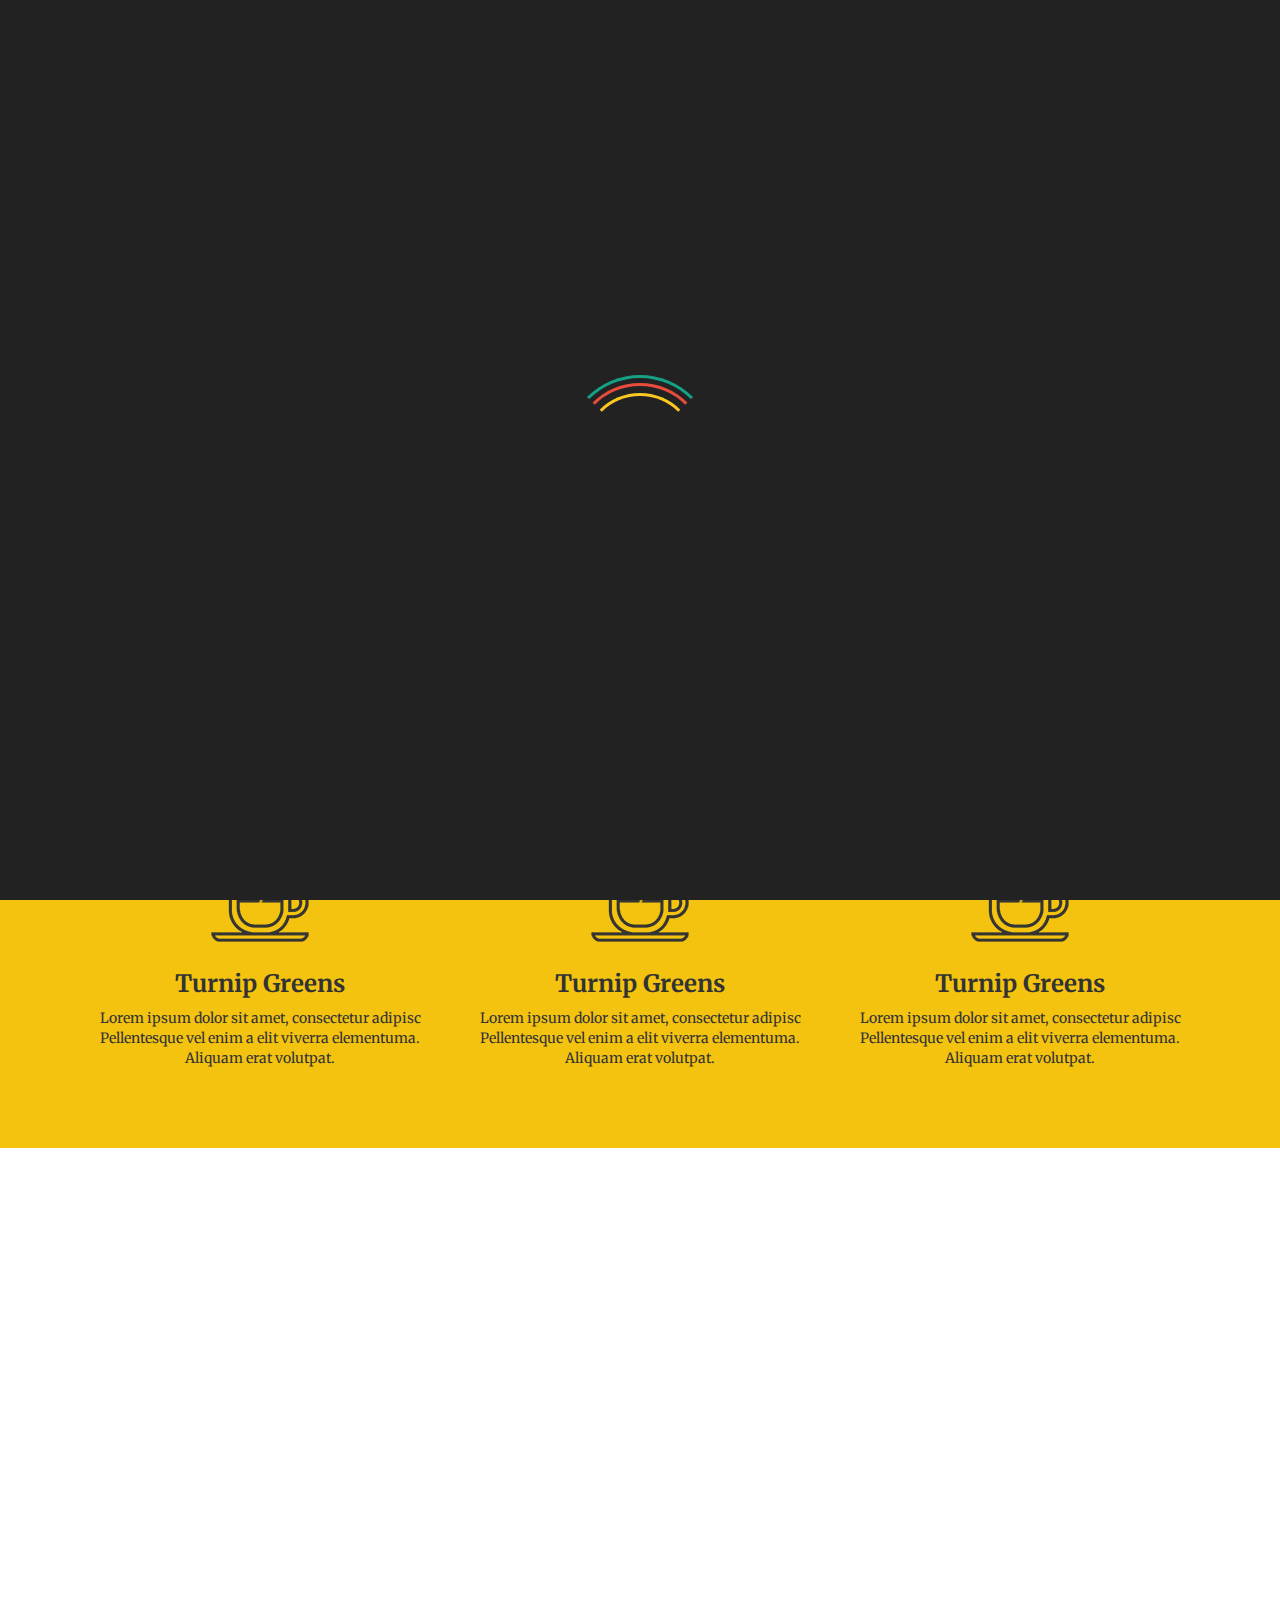
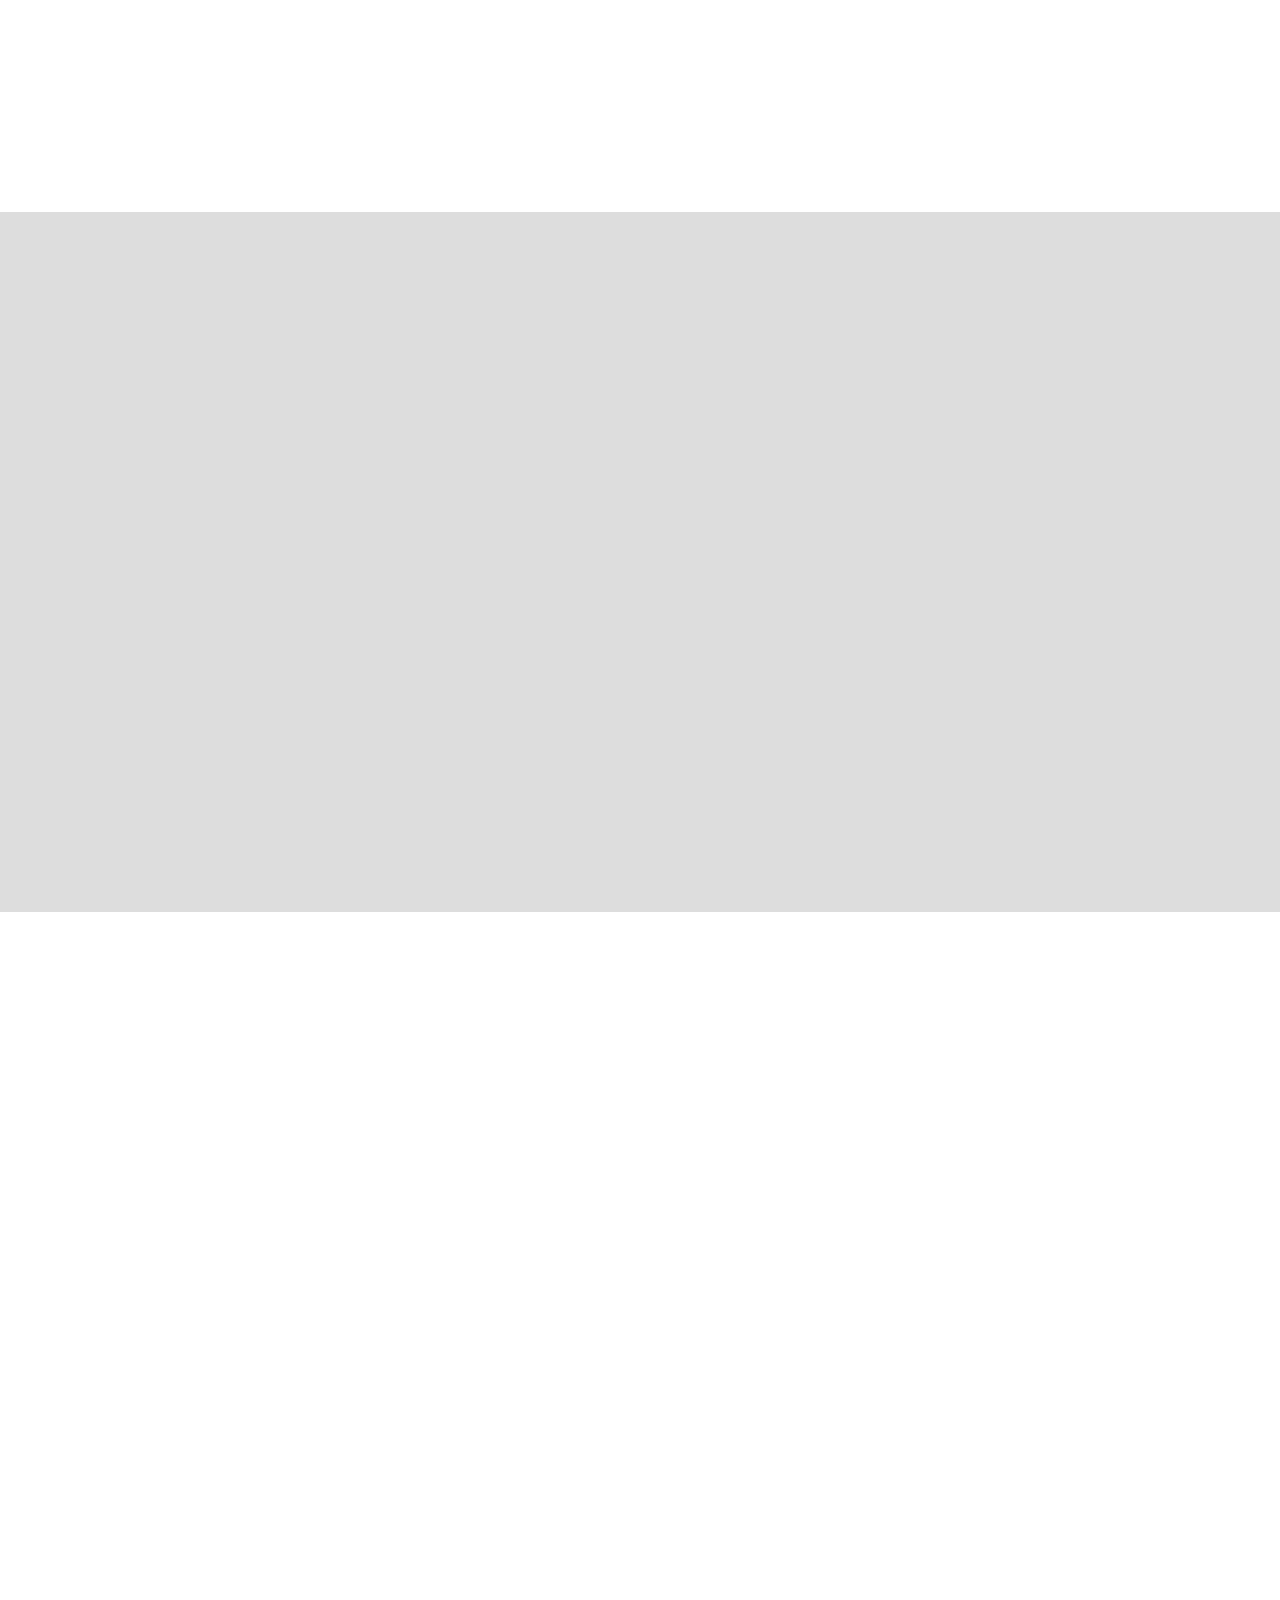
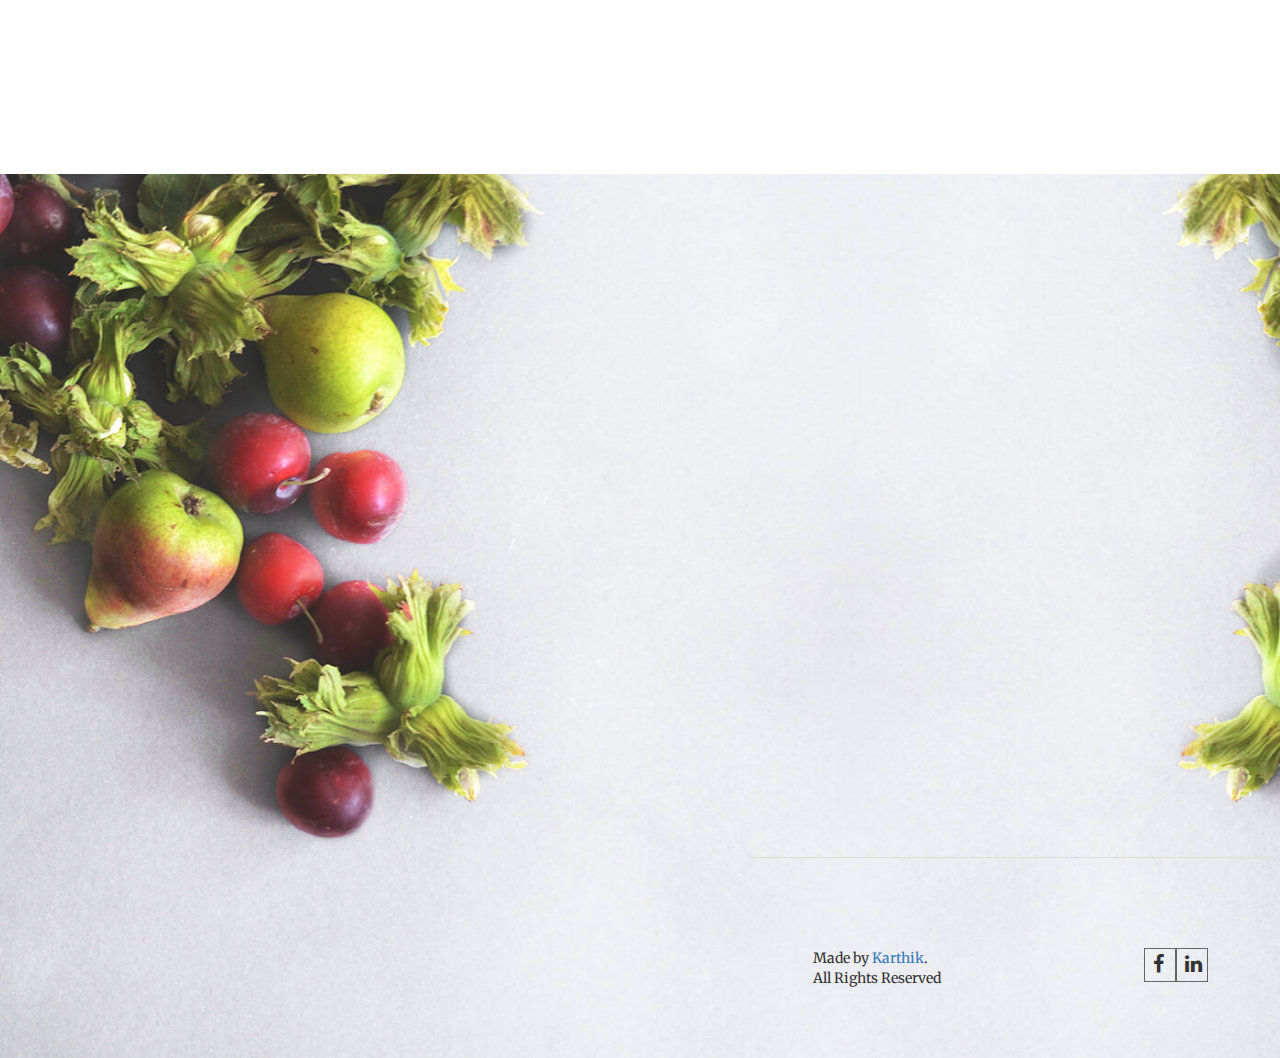
==== restaurant/new/index.html @ dff63904 "first commit" ====
<!DOCTYPE html>
<html lang="en">
<head>
  <title>Temp new</title>
  <meta charset="utf-8">
  <meta name="viewport" content="width=device-width, initial-scale=1">

  <link rel="stylesheet" href="stylesheets/bootstrap.min.css">
<link href="https://fonts.googleapis.com/css?family=Lato" rel="stylesheet"> 
  <link rel="stylesheet"  href="stylesheets/ellipsis.css">
  <link rel="stylesheet"  href="stylesheets/animate.css">
  
  <link rel="stylesheet"  href="stylesheets/font-awesome-4.7.0/css/font-awesome.min.css">
  <link href="https://fonts.googleapis.com/css?family=Merriweather:400,700" rel="stylesheet"> 




</head>

<body>
  <div id="loader-wrapper">
  <div id="loader"></div>
  
  <div class="loader-section section-left"></div>
  <div class="loader-section section-right"></div>
  
</div>

 <div class="divclass_enterprise" id="section1">

  
<nav class="navbar navbar-inverse " data-spy="affix" data-offset-top="150"  >
  <div class="container" >
    <div class="navbar-header">
      <button type="button" class="navbar-toggle" data-toggle="collapse"   data-target="#myNavbar">
        <span class="icon-bar"></span>
        <span class="icon-bar"></span>
        <span class="icon-bar"></span>                        
      </button>
      <!-- <a class="navbar-brand" href="index.html">Fresh Veggie</a> -->
    </div>
    <!-- <div class="" >
      <ul class="nav navbar-nav">
        
       
     
      </ul> -->
      <ul class="nav navbar-nav collapse navbar-collapse nav_pad navbar-right  " id="myNavbar">
        <li class="active"><a href="#section1">HOME</a></li>
           <li><a href="#section2">FEATURES</a></li>
        <li><a href="#section3">PRICINGS</a></li>   

        <li><a href="#section4">CLIENTS</a></li>
        <li><a href="#section5">FAQ</a></li>


      </ul>
    </div>
  <!-- </div> -->
</nav>
<div class="container " id="">
  <div class="col-md-12">
    <div class="col-md-6 col-md-offset-6">
 <div class="wow zoomIn" data-wow-duration="0.5s" data-wow-delay="1s" >

      <div class="head_text">
<h1>Veggies es bonus vobis, proinde vos postulo essum.</h1>
<div class="separetor"></div>

</div>
</div>

</div>
<div class="scrolldow">
<section id="section07" class="demo">
  <a href="#section3"><span></span><span></span><span></span></a>
</section>
  </div>
</div>
</div>      
</div>


<section class=" section-padding bakcol" id="section2">
  <div class="container">
    <div class="col-md-12 ">
      <div class="row text-center head_sec_1">

        <div class="col-md-4 col col-sm-4">
 <div class="wow fadeInUp" data-wow-duration="0.5s" data-wow-delay="0.5s" >

          <img src="img/coffee.png" class="img-responsive" />
          <h3>Turnip Greens</h3>
          <p>Lorem ipsum dolor sit amet, consectetur adipisc Pellentesque vel enim a elit viverra elementuma. Aliquam erat volutpat.</p>
        </div>
      </div>

         <div class="col-md-4 col-sm-4">
 <div class="wow fadeInUp" data-wow-duration="0.5s" data-wow-delay="1s" >

          <img src="img/coffee.png" class="img-responsive" />
          <h3>Turnip Greens</h3>
          <p>Lorem ipsum dolor sit amet, consectetur adipisc Pellentesque vel enim a elit viverra elementuma. Aliquam erat volutpat.</p>
        </div>
      </div>

         <div class="col-md-4 col-sm-4">
 <div class="wow fadeInUp " data-wow-duration="0.5s" data-wow-delay="0.5s" >

          <img src="img/coffee.png" class="img-responsive" />
          <h3>Turnip Greens</h3>
          <p>Lorem ipsum dolor sit amet, consectetur adipisc Pellentesque vel enim a elit viverra elementuma. Aliquam erat volutpat.</p>
        </div>
      </div>
      </div>
    </div>
  </div>
  
</section>
<section class=" section-padding " id="section3">
<div class="container">
    <div class="col-md-12 food_menu">
      <div class="row">
 <div class="wow fadeIn " data-wow-duration="1s" data-wow-delay="0.5s" >

        <div class="head_text2">
<h1>This Month's Special</h1>
<div class="separetor mar_bot_20"></div>

</div>
</div>
 <div class="wow zoomIn " data-wow-duration="1s" data-wow-delay="0.5s" >

 <div class="col-md-2 col-xs-6 col-sm-3 padding_0">
<div class="cur_img">
  <img src="img/food1.jpg" alt="Avatar" class="img-responsive" />
  <div class="overlay">
    <div class="text">
      <h4>RED FAVA</h4>
<div class="overlay_separetor"></div>
      <p>Lorem ipsum dolor sit Pellentesque vel enim a</p>
      <p>17$</p>
    </div>
  </div>
</div>
<!-- </h3> -->
</div>
        </div>
 <div class="wow zoomIn " data-wow-duration="1s" data-wow-delay="0.5s" >

        <div class="col-md-2 col-xs-6 col-sm-3 padding_0">
<div class="cur_img">
  <img src="img/food2.jpg" alt="Avatar" class="img-responsive" />
  <div class="overlay">
     <div class="text">
      <h4>RED FAVA</h4>
<div class="overlay_separetor"></div>
      <p>Lorem ipsum dolor sit Pellentesque vel enim a</p>
      <p>17$</p>
    </div>
  </div>
</div>
<!-- </h3> -->
</div>
        </div>
 <div class="wow zoomIn " data-wow-duration="1s" data-wow-delay="0.5s" >

        <div class="col-md-2 col-xs-6 col-sm-3 padding_0">
<div class="cur_img">
  <img src="img/food3.jpg" alt="Avatar" class="img-responsive" />
  <div class="overlay">
     <div class="text">
      <h4>RED FAVA</h4>
<div class="overlay_separetor"></div>
      <p>Lorem ipsum dolor sit Pellentesque vel enim a</p>
      <p>17$</p>
    </div>
  </div>
</div>
<!-- </h3> -->
</div>
        </div>
 <div class="wow zoomIn " data-wow-duration="1s" data-wow-delay="0.5s" >

        <div class="col-md-2 col-xs-6 col-sm-3  padding_0">
<div class="cur_img">
  <img src="img/food4.jpg" alt="Avatar" class="img-responsive" />
  <div class="overlay">
 <div class="text">
      <h4>RED FAVA</h4>
<div class="overlay_separetor"></div>
      <p>Lorem ipsum dolor sit Pellentesque vel enim a</p>
      <p>17$</p>
    </div>
  </div>
</div>
<!-- </h3> -->
</div>
        </div>
 <div class="wow zoomIn " data-wow-duration="1s" data-wow-delay="0.5s" >

        <div class="col-md-2 col-xs-6 col-sm-3 padding_0">
<div class="cur_img">
  <img src="img/food5.jpg" alt="Avatar" class="img-responsive" />
  <div class="overlay">
    <div class="text">
      <h4>RED FAVA</h4>
<div class="overlay_separetor"></div>
      <p>Lorem ipsum dolor sit Pellentesque vel enim a</p>
      <p>17$</p>
    </div>
  </div>
</div>
<!-- </h3> -->
</div>
        </div>

        <div class="col-md-2 col-xs-6 col-sm-3 padding_0">
 <div class="wow zoomIn " data-wow-duration="1s" data-wow-delay="0.5s" >

<div class="cur_img">
  <img src="img/food6.jpg" alt="Avatar" class="img-responsive" />
  <div class="overlay">
    <div class="text">
      <h4>RED FAVA</h4>
<div class="overlay_separetor"></div>
      <p>Lorem ipsum dolor sit Pellentesque vel enim a</p>
      <p>17$</p>
    </div>
  </div>
</div>
<!-- </h3> -->
</div>
        </div>

        <div class="col-md-2 col-xs-6 col-sm-3 padding_0">
 <div class="wow zoomIn " data-wow-duration="1s" data-wow-delay="0.5s" >

<div class="cur_img">
  <img src="img/food7.jpg" alt="Avatar" class="img-responsive" />
  <div class="overlay">
  <div class="text">
      <h4>RED FAVA</h4>
<div class="overlay_separetor"></div>
      <p>Lorem ipsum dolor sit Pellentesque vel enim a</p>
      <p>17$</p>
    </div>
  </div>
</div>
<!-- </h3> -->
</div>
        </div>

        <div class="col-md-2 col-xs-6 col-sm-3 padding_0">
 <div class="wow zoomIn " data-wow-duration="1s" data-wow-delay="0.5s" >

<div class="cur_img">
  <img src="img/food8.jpg" alt="Avatar" class="img-responsive" />
  <div class="overlay">
     <div class="text">
      <h4>RED FAVA</h4>
<div class="overlay_separetor"></div>
      <p>Lorem ipsum dolor sit Pellentesque vel enim a</p>
      <p>17$</p>
    </div>
  </div>
</div>
<!-- </h3> -->
</div>
        </div>

        <div class="col-md-2 col-xs-6 col-sm-3 padding_0">
 <div class="wow zoomIn " data-wow-duration="1s" data-wow-delay="0.5s" >

<div class="cur_img">
  <img src="img/food9.jpg" alt="Avatar" class="img-responsive" />
  <div class="overlay">
     <div class="text">
      <h4>RED FAVA</h4>
<div class="overlay_separetor"></div>
      <p>Lorem ipsum dolor sit Pellentesque vel enim a</p>
      <p>17$</p>
    </div>
  </div>
</div>
<!-- </h3> -->
</div>
        </div>

        <div class="col-md-2 col-xs-6 col-sm-3 padding_0">
 <div class="wow zoomIn " data-wow-duration="1s" data-wow-delay="0.5s" >

<div class="cur_img">
  <img src="img/food10.jpg" alt="Avatar" class="img-responsive" />
  <div class="overlay">
     <div class="text">
      <h4>RED FAVA</h4>
<div class="overlay_separetor"></div>
      <p>Lorem ipsum dolor sit Pellentesque vel enim a</p>
      <p>17$</p>
    </div>
  </div>
</div>
<!-- </h3> -->
</div>
        </div>


        <div class="col-md-2 col-xs-6 col-sm-3 padding_0">
 <div class="wow zoomIn " data-wow-duration="1s" data-wow-delay="0.5s" >

<div class="cur_img">
  <img src="img/food11.jpg" alt="Avatar" class="img-responsive" />
  <div class="overlay">
    <div class="text">
      <h4>RED FAVA</h4>
<div class="overlay_separetor"></div>
      <p>Lorem ipsum dolor sit Pellentesque vel enim a</p>
      <p>17$</p>
    </div>
  </div>
</div>
<!-- </h3> -->
</div>
        </div>

        <div class="col-md-2 col-xs-6 col-sm-3 padding_0">
 <div class="wow zoomIn " data-wow-duration="1s" data-wow-delay="0.5s" >

<div class="cur_img">
  <img src="img/food12.jpg" alt="Avatar" class="img-responsive" />
  <div class="overlay">
     <div class="text">
      <h4>RED FAVA</h4>
<div class="overlay_separetor"></div>
      <p>Lorem ipsum dolor sit Pellentesque vel enim a</p>
      <p>17$</p>
    </div>
  </div>
</div>
<!-- </h3> -->
</div>
        </div>


</div>
</div>
</div>

 
</section>


<section class="section-padding sec_bak" id="section4">
  <div class="container">
    <div class="col-md-12 abt_us">
      <div class="row">

        <div class="col-md-6">
 <div class="wow slideInLeft " data-wow-duration="1s" data-wow-delay="0.5s" >

          <h1 >About Us</h1>

<div class="separetor"></div>
<h2>Nori grape silver beet broccoli kombu beet greens fava bean potato quandong celery. Bunya nuts black-eyed pea prairie turnip leek lentil turnip greens parsnip.</h2>
<div class="pull-right">
  <img src="img/sign.png" alt="Avatar" class="img-responsive" />
</div>
</div>
</div>

<div class="col-md-6">
 <div class="wow slideInRight " data-wow-duration="1s" data-wow-delay="0.8s" >

  <img src="img/sec32.png" alt="Avatar" class="img-responsive" />
</div>
</div>
</section>
<section class="section-padding">
      <div class="">

  <div class="container">
    <div class="col-md-12 ">
  <div class="">

   <div class="head_text2">
 <div class="wow fadeIn " data-wow-duration="1s" data-wow-delay="0.5s" >

<h1>Menu</h1>
<div class="separetor mar_bot_20"></div>

</div>
</div>

<div class="menu_list_head">
 <div class="wow fadeInDown " data-wow-duration="1s" data-wow-delay="1s" >

<ul class="list-inline">
  <li><a>Starters</a></li>
  <li><a>Main Dishes</a></li>
  <li><a>Desserts</a></li>

  <li><a>Drinks</a></li>

</ul>
</div>
  </div>

  <div class="col-md-6 col-sm-6 ">

<div class="menus_list">
 <div class="wow fadeInLeft " data-wow-duration="1s" data-wow-delay="0.5s" >

<ul class="">
<li><a>SMOKED RICOTTA TERRINE   ........................................................... 12$ <span> ricotta, shallots, cheddar, capers</span></a></li>
<li><a>SMOKED RICOTTA TERRINE   ........................................................... 12$ <span> ricotta, shallots, cheddar, capers</span></a></li>
<li><a>SMOKED RICOTTA TERRINE   ........................................................... 12$ <span> ricotta, shallots, cheddar, capers</span></a></li>
<li><a>SMOKED RICOTTA TERRINE   ........................................................... 12$ <span> ricotta, shallots, cheddar, capers</span></a></li>
<li><a>SMOKED RICOTTA TERRINE   ........................................................... 12$ <span> ricotta, shallots, cheddar, capers</span></a></li>
<li><a>SMOKED RICOTTA TERRINE   ........................................................... 12$ <span> ricotta, shallots, cheddar, capers</span></a></li>

</ul>
</div>
</div>
</div>

 <div class="col-md-6 col-sm-6">

<div class="menus_list">
 <div class="wow fadeInRight" data-wow-duration="1s" data-wow-delay="0.7s" >

<ul class="">
<li><a>SMOKED RICOTTA TERRINE   ........................................................... 12$ <span> ricotta, shallots, cheddar, capers</span></a></li>
<li><a>SMOKED RICOTTA TERRINE   ........................................................... 12$ <span> ricotta, shallots, cheddar, capers</span></a></li>
<li><a>SMOKED RICOTTA TERRINE   ........................................................... 12$ <span> ricotta, shallots, cheddar, capers</span></a></li>
<li><a>SMOKED RICOTTA TERRINE   ........................................................... 12$ <span> ricotta, shallots, cheddar, capers</span></a></li>
<li><a>SMOKED RICOTTA TERRINE   ........................................................... 12$ <span> ricotta, shallots, cheddar, capers</span></a></li>
<li><a>SMOKED RICOTTA TERRINE   ........................................................... 12$ <span> ricotta, shallots, cheddar, capers</span></a></li>

</ul>
</div>
</div>
</div>
</div>
</div>
</div>
</div>
</section>
<section class="foot_sec" id="section5">
  <div class="container">

    <div class="col-md-12">

      <div class="col-md-6 col-md-offset-7">
 <div class="wow fadeInRight" data-wow-duration="1s" data-wow-delay="0.5s" >

        <div class=" cnt_sec">
          <h1>Contact</h1>
          <div class="separetor"></div>
          <div class="cnt_sec_text">
            <div class="col-md-6">
              <h3>Veggie</h3>
              <p>3428 Magnolia Avenue Hackettstown, NJ 07840</p>
            </div>
            <div class="col-md-6">
              <h3>Reservations</h3>
              <p>reservations@vegggie.com +48 202-555-0114</p>
            </div>
            <div class="col-md-12">
              <h3>Contact form</h3>
              <div class="col-md-6">
                <div class="form-group">
                  <input type="text" class="form-control" placeholder="first name" name="name">

                </div>

            </div>
            <div class="col-md-6">
                <div class="form-group">
                  <input type="text" class="form-control" placeholder="Email" name="name">

                </div>

            </div>
            <div class="form-group" style="margin-left: 0px;">
               <textarea class="form-control" name="message" rows="3" placeholder="Message"></textarea>
               <div class="form_btn_area text-center"><a href="#" class="btn">Send</a></div>
             </div>
          </div>
        </div>
      </div>
    </div>
    <div class="copyright_text_area">
       <div class="col-md-6 col-sm-6 col-xs-12">
        <p>Made   by <a target="_blank" rel="nofollow" href="#">Karthik</a>. All Rights Reserved</p>
      </div>
       <div class="col-md-6 col-sm-6 col-xs-12 soc_me">

       <ul class="pull-right">
          <li><a class="fa fa-facebook"></a></li>
          <li><a class="fa fa-linkedin"></a></li>
        


        </ul>
      </div>
    </div>
    </div>
  </div>
  </div>
</section>

  <script src="js/jquery.min.js"></script>
  <script src="js/bootstrap.min.js"></script>
  <script src="js/wow.min.js"></script>
  <script type="text/javascript">
    $(document).ready(function() {
 
  // Fakes the loading setting a timeout
    setTimeout(function() {
        $('body').addClass('loaded');
    }, 2000);
 
});
  </script>

 <!--  <script type="text/javascript">
  $(document).on('click','.navbar-collapse.in',function(e) {
    if( $(e.target).is('a:not(".dropdown-toggle")') ) {
        $(this).collapse('hide');
    }
});
</script> -->
<script>
$(document).ready(function(){
  // Add scrollspy to <body>
  $('body').scrollspy({target: ".navbar", offset: 50});   

  // Add smooth scrolling on all links inside the navbar
  $("#myNavbar a").on('click', function(event) {
    // Make sure this.hash has a value before overriding default behavior
    if (this.hash !== "") {
      // Prevent default anchor click behavior
      event.preventDefault();

      // Store hash
      var hash = this.hash;

      // Using jQuery's animate() method to add smooth page scroll
      // The optional number (800) specifies the number of milliseconds it takes to scroll to the specified area
      $('html, body').animate({
        scrollTop: $(hash).offset().top
      }, 800, function(){
   
        // Add hash (#) to URL when done scrolling (default click behavior)
        window.location.hash = hash;
      });
    }  // End if
  });
});
</script>
<!-- <script type="text/javascript">
  $(function() {
  $('a[href*=#]').on('click', function(e) {
    e.preventDefault();
    $('html, body').animate({ scrollTop: $($(this).attr('href')).offset().top}, 500, 'linear');
  });
});
</script> -->
<script>
      wow = new WOW(
      {
        boxClass:     'wow',      // default
        animateClass: 'animated', // default
        offset:       0,          // default
        mobile:       true,       // default
        live:         true        // default
      })
      wow.init();
    </script>

</body>
</html>
---- restaurant/new/stylesheets/ellipsis.css ----
/* line 9, ../sass/ellipsis.scss */
.ellipsis {
  white-space: nowrap;
  overflow: hidden;
  -ms-text-overflow: ellipsis;
  -o-text-overflow: ellipsis;
  text-overflow: ellipsis;
  -moz-binding: url('/stylesheets/xml/ellipsis.xml#ellipsis');
}

/* line 12, ../sass/ellipsis.scss */
#loader-wrapper {
  position: fixed;
  top: 0;
  left: 0;
  width: 100%;
  height: 100%;
  z-index: 10;
  overflow: hidden;
}

/* line 21, ../sass/ellipsis.scss */
.no-js #loader-wrapper {
  display: none;
}

/* line 25, ../sass/ellipsis.scss */
#loader {
  display: block;
  position: relative;
  left: 50%;
  top: 50%;
  width: 150px;
  height: 150px;
  margin: -75px 0 0 -75px;
  border-radius: 50%;
  border: 3px solid transparent;
  border-top-color: #16a085;
  -webkit-animation: spin 1.7s linear infinite;
  animation: spin 1.7s linear infinite;
  z-index: 11;
}

/* line 40, ../sass/ellipsis.scss */
#loader:before {
  content: "";
  position: absolute;
  top: 5px;
  left: 5px;
  right: 5px;
  bottom: 5px;
  border-radius: 50%;
  border: 3px solid transparent;
  border-top-color: #e74c3c;
  -webkit-animation: spin-reverse .6s linear infinite;
  animation: spin-reverse .6s linear infinite;
}

/* line 53, ../sass/ellipsis.scss */
#loader:after {
  content: "";
  position: absolute;
  top: 15px;
  left: 15px;
  right: 15px;
  bottom: 15px;
  border-radius: 50%;
  border: 3px solid transparent;
  border-top-color: #f9c922;
  -webkit-animation: spin 1s linear infinite;
  animation: spin 1s linear infinite;
}

@-webkit-keyframes spin {
  0% {
    -webkit-transform: rotate(0deg);
  }
  100% {
    -webkit-transform: rotate(360deg);
  }
}
@keyframes spin {
  0% {
    -webkit-transform: rotate(0deg);
    transform: rotate(0deg);
  }
  100% {
    -webkit-transform: rotate(360deg);
    transform: rotate(360deg);
  }
}
@-webkit-keyframes spin-reverse {
  0% {
    -webkit-transform: rotate(0deg);
  }
  100% {
    -webkit-transform: rotate(-360deg);
  }
}
@keyframes spin-reverse {
  0% {
    -webkit-transform: rotate(0deg);
    transform: rotate(0deg);
  }
  100% {
    -webkit-transform: rotate(-360deg);
    transform: rotate(-360deg);
  }
}
/* line 103, ../sass/ellipsis.scss */
#loader-wrapper .loader-section {
  position: fixed;
  top: 0;
  width: 51%;
  height: 100%;
  background: #222;
  z-index: 10;
}

/* line 112, ../sass/ellipsis.scss */
#loader-wrapper .loader-section.section-left {
  left: 0;
}

/* line 116, ../sass/ellipsis.scss */
#loader-wrapper .loader-section.section-right {
  right: 0;
}

/* Loaded styles */
/* line 121, ../sass/ellipsis.scss */
.loaded #loader-wrapper .loader-section.section-left {
  -webkit-transform: translateX(-100%);
  transform: translateX(-100%);
  -webkit-transition: all 0.7s 0.3s cubic-bezier(0.645, 0.045, 0.355, 1);
  transition: all 0.7s 0.3s cubic-bezier(0.645, 0.045, 0.355, 1);
}

/* line 128, ../sass/ellipsis.scss */
.loaded #loader-wrapper .loader-section.section-right {
  -webkit-transform: translateX(100%);
  transform: translateX(100%);
  -webkit-transition: all 0.7s 0.3s cubic-bezier(0.645, 0.045, 0.355, 1);
  transition: all 0.7s 0.3s cubic-bezier(0.645, 0.045, 0.355, 1);
}

/* line 135, ../sass/ellipsis.scss */
.loaded #loader {
  opacity: 0;
  -webkit-transition: all 0.3s ease-out;
  transition: all 0.3s ease-out;
}

/* line 141, ../sass/ellipsis.scss */
.loaded #loader-wrapper {
  visibility: hidden;
  -webkit-transform: translateY(-100%);
  transform: translateY(-100%);
  -webkit-transition: all 0.3s 1s ease-out;
  transition: all 0.3s 1s ease-out;
}

@font-face {
  font-family: 'MyWebFont';
  src: url("../fonts/roboto-condensed.woff2") format("woff2");
}
/* line 166, ../sass/ellipsis.scss */
.copyright_text_area li a {
  cursor: pointer;
  color: #747;
  text-decoration: none;
}
/* line 170, ../sass/ellipsis.scss */
.copyright_text_area li a:hover {
  color: #333;
}

/* line 176, ../sass/ellipsis.scss */
body {
  font-family: 'Merriweather', serif;
}

/* line 178, ../sass/ellipsis.scss */
.navbar-inverse .navbar-nav > li > a:focus {
  outline: none;
  outline-offset: none;
  color: #333;
}

/* line 183, ../sass/ellipsis.scss */
.divclass_enterprise {
  background: url(../img/bannerbg.jpg) no-repeat;
  position: relative;
}
/* line 191, ../sass/ellipsis.scss */
.divclass_enterprise .navbar-inverse {
  background-color: transparent;
  border: none;
}
/* line 199, ../sass/ellipsis.scss */
.divclass_enterprise .navbar-inverse .navbar-nav a {
  padding-top: 10px;
  padding-bottom: 10px;
  font-size: 15px;
  color: #777;
}
/* line 206, ../sass/ellipsis.scss */
.divclass_enterprise .navbar-inverse .navbar-nav a:hover {
  color: #333;
}
/* line 210, ../sass/ellipsis.scss */
.divclass_enterprise .navbar-inverse ul {
  padding-top: 20px;
}

/* line 217, ../sass/ellipsis.scss */
.head_text {
  padding: 200px 0px;
  text-align: center;
}

/* line 221, ../sass/ellipsis.scss */
.head_text2 {
  text-align: center;
}
/* line 223, ../sass/ellipsis.scss */
.head_text2 h1 {
  font-size: 40px;
  font-weight: bold;
}

/* line 229, ../sass/ellipsis.scss */
.menu_list_head {
  margin-top: 50px;
}
/* line 231, ../sass/ellipsis.scss */
.menu_list_head ul {
  text-align: center;
}
/* line 233, ../sass/ellipsis.scss */
.menu_list_head ul li {
  margin-bottom: 35px;
  font-size: 18px;
  font-weight: 300;
  color: #333;
  border: 1px solid transparent;
}
/* line 240, ../sass/ellipsis.scss */
.menu_list_head ul li a {
  color: #333;
  font-weight: bold;
}
/* line 244, ../sass/ellipsis.scss */
.menu_list_head ul li a:hover {
  text-decoration: none;
  cursor: pointer;
}
/* line 249, ../sass/ellipsis.scss */
.menu_list_head ul li:hover {
  border: 1px solid #333;
}

/* line 255, ../sass/ellipsis.scss */
.menus_list {
  text-decoration: none;
}
/* line 257, ../sass/ellipsis.scss */
.menus_list ul {
  padding: 0;
  list-style-type: none;
}
/* line 260, ../sass/ellipsis.scss */
.menus_list ul li {
  margin-bottom: 35px;
  font-size: 17px;
  font-weight: 300;
  color: #767687;
}
/* line 265, ../sass/ellipsis.scss */
.menus_list ul li a {
  text-decoration: none;
  color: #767676;
}
/* line 269, ../sass/ellipsis.scss */
.menus_list ul li a:hover {
  text-decoration: none;
  color: #767676;
}
/* line 276, ../sass/ellipsis.scss */
.menus_list span {
  font-size: 14px;
  font-style: italic;
  font-weight: 300;
  display: block;
  color: #767676;
}

/* line 284, ../sass/ellipsis.scss */
.separetor {
  background: url(../img/spr.png) no-repeat center center;
  overflow: hidden;
  padding: 20px 0px 30px 0px;
}

/* line 289, ../sass/ellipsis.scss */
.navbar-inverse .navbar-toggle {
  background-color: #333;
}

/* line 292, ../sass/ellipsis.scss */
.divclass_enterprise li.active a,
.divclass_enterprise li.active a:hover {
  border: 1px solid #333;
  color: #333 !important;
  background-color: transparent !important;
  font-weight: bold;
}

/* line 299, ../sass/ellipsis.scss */
.foot_sec {
  background: url(../img/footerbg.jpg) no-repeat center top;
  background-size: auto auto;
  background-size: cover;
  padding-top: 80px;
  background-position: right;
}

/* line 307, ../sass/ellipsis.scss */
.food_menu img {
  padding: 0;
}

/* line 311, ../sass/ellipsis.scss */
.affix {
  width: 100%;
  top: 0;
  transition: all .5s ease-in-out;
  position: fixed;
  padding: 15px !important;
  background-color: #fff !important;
  color: #3b3b3b;
  z-index: 2222;
}
/* line 321, ../sass/ellipsis.scss */
.affix ul {
  padding-top: 0px !important;
}

/* line 327, ../sass/ellipsis.scss */
.soc_me ul {
  margin: 50px;
}
/* line 330, ../sass/ellipsis.scss */
.soc_me ul li {
  float: left;
  list-style: none;
  padding: 5px;
  background-color: transparent;
  border: 1px solid #666666;
}
/* line 338, ../sass/ellipsis.scss */
.soc_me ul li a {
  color: #666666;
  width: 20px;
  font-size: 20px;
}
/* line 345, ../sass/ellipsis.scss */
.soc_me ul li .fa {
  color: #333;
  padding-left: 3px;
}

/* line 353, ../sass/ellipsis.scss */
.overlay {
  position: absolute;
  top: 0;
  bottom: 0;
  left: 0;
  right: 0;
  height: 100%;
  width: 100%;
  opacity: 0;
  transition: .5s ease;
  background-color: rgba(255, 255, 255, 0.78);
}

/* line 366, ../sass/ellipsis.scss */
.overlay_separetor {
  border-bottom: 2px solid #666;
  padding-bottom: 10px;
  width: 50%;
  margin: 0 auto;
}

/* line 372, ../sass/ellipsis.scss */
.cur_img:hover .overlay {
  opacity: 1;
}

/* line 378, ../sass/ellipsis.scss */
.padding_0 {
  padding: 0;
}

/* line 381, ../sass/ellipsis.scss */
.sec_bak {
  background-color: #DDDDDD;
}

/* line 385, ../sass/ellipsis.scss */
.abt_us h1 {
  color: #767676;
  font-weight: bold;
  text-align: center;
  font-size: 40px;
}
/* line 391, ../sass/ellipsis.scss */
.abt_us h2 {
  color: #767676;
  line-height: 1.6;
  text-align: center;
  font-weight: 300;
  font-size: 32px;
}

/* line 400, ../sass/ellipsis.scss */
.cnt_sec .btn {
  border: 1px solid #3c3c3c;
  display: inline-block;
  min-width: 100px;
  padding: .9em;
  height: 50px;
  text-align: center;
  color: #3c3c3c;
  font-style: normal;
  letter-spacing: 1px;
  margin: 0;
  margin-top: 0px;
  font-size: 16px;
  font-weight: 300;
  border-radius: 0;
  margin-top: 30px;
}
/* line 418, ../sass/ellipsis.scss */
.cnt_sec .btn:hover {
  background-color: transparent;
  color: #000;
  text-decoration: none;
}
/* line 425, ../sass/ellipsis.scss */
.cnt_sec h1 {
  font-size: 40px;
  color: #767676;
  font-weight: bold;
  text-align: center;
}
/* line 432, ../sass/ellipsis.scss */
.cnt_sec .cnt_sec_text h3 {
  text-transform: uppercase;
  padding: 20px 0px;
  color: #767676;
}

/* line 440, ../sass/ellipsis.scss */
.form-group {
  margin-left: -20px;
}

/* line 443, ../sass/ellipsis.scss */
.form-control {
  border: 0px solid transparent;
  border-bottom-width: 0px;
  border-bottom-style: solid;
  border-bottom-color: transparent;
  font-size: 16px;
  height: 45px;
  border-bottom: 1px solid #ddd;
  background-color: rgba(255, 255, 255, 0);
  border-radius: 0;
  -webkit-box-shadow: 0;
  box-shadow: inset 0 0px 0px rgba(0, 0, 0, 0.075);
}

/* line 457, ../sass/ellipsis.scss */
.form-control:focus {
  border-color: #f9ce12;
  outline: 0;
  -webkit-box-shadow: none;
  box-shadow: none;
}

/* line 463, ../sass/ellipsis.scss */
textarea.form-control {
  height: auto;
}

/* line 467, ../sass/ellipsis.scss */
.copyright_text_area {
  display: block;
  padding: 40px 0px 20px 0px;
  overflow: hidden;
  width: 100%;
  border-top: 1px solid #ddd;
  margin-top: 60px;
}
/* line 475, ../sass/ellipsis.scss */
.copyright_text_area p {
  margin: 50px !important;
}

/* line 481, ../sass/ellipsis.scss */
.text {
  color: #333;
  font-size: 20px;
  position: absolute;
  top: 50%;
  left: 50%;
  transform: translate(-50%, -50%);
  -ms-transform: translate(-50%, -50%);
  width: 100%;
  text-align: center;
}
/* line 491, ../sass/ellipsis.scss */
.text p {
  font-size: 15px;
  padding: 10px 0px;
}

/* line 496, ../sass/ellipsis.scss */
.mar_bot_20 {
  margin-bottom: 20px;
}

/* line 499, ../sass/ellipsis.scss */
.bakcol {
  background-color: #F3C30F;
}

/* line 502, ../sass/ellipsis.scss */
.section-padding {
  padding: 70px 0px;
}

/* line 506, ../sass/ellipsis.scss */
.head_sec_1 img {
  display: flex;
  margin: 0px auto;
}
/* line 510, ../sass/ellipsis.scss */
.head_sec_1 h3 {
  font-weight: bold;
}

/* line 518, ../sass/ellipsis.scss */
.scrolldow::after {
  position: absolute;
  bottom: 0;
  left: 0;
  content: '';
}

/* line 531, ../sass/ellipsis.scss */
.demo a {
  position: absolute;
  bottom: 20px;
  left: 50%;
  z-index: 2;
  display: inline-block;
  -webkit-transform: translate(0, -50%);
  transform: translate(0, -50%);
  color: #fff;
  font: normal 400 20px/1 'Josefin Sans', sans-serif;
  letter-spacing: .1em;
  text-decoration: none;
  transition: opacity .3s;
}

/* line 545, ../sass/ellipsis.scss */
.demo a:hover {
  opacity: .5;
}

/* line 553, ../sass/ellipsis.scss */
#section07 a {
  padding-top: 80px;
}

/* line 557, ../sass/ellipsis.scss */
#section07 a span {
  position: absolute;
  top: 0;
  width: 24px;
  height: 24px;
  margin-left: -12px;
  border-left: 1px solid #333;
  border-bottom: 1px solid #333;
  -webkit-transform: rotate(-45deg);
  transform: rotate(-45deg);
  -webkit-animation: sdb07 2s infinite;
  animation: sdb07 2s infinite;
  opacity: 0;
  box-sizing: border-box;
}

/* line 572, ../sass/ellipsis.scss */
#section07 a span:nth-of-type(1) {
  -webkit-animation-delay: 0s;
  animation-delay: 0s;
}

/* line 576, ../sass/ellipsis.scss */
#section07 a span:nth-of-type(2) {
  top: 16px;
  -webkit-animation-delay: .15s;
  animation-delay: .15s;
}

/* line 581, ../sass/ellipsis.scss */
#section07 a span:nth-of-type(3) {
  top: 32px;
  -webkit-animation-delay: .3s;
  animation-delay: .3s;
}

@-webkit-keyframes sdb07 {
  0% {
    opacity: 0;
  }
  50% {
    opacity: 1;
  }
  100% {
    opacity: 0;
  }
}
@keyframes sdb07 {
  0% {
    opacity: 0;
  }
  50% {
    opacity: 1;
  }
  100% {
    opacity: 0;
  }
}
@media only screen and (min-width: 320px) and (max-width: 768px) {
  /* line 609, ../sass/ellipsis.scss */
  .text p {
    font-size: 12px;
  }

  /* line 612, ../sass/ellipsis.scss */
  .divclass_enterprise {
    background-position: center;
  }

  /* line 616, ../sass/ellipsis.scss */
  #section07 a span {
    margin-top: 70px;
  }
}
@media only screen and (min-width: 1024px) {
  /* line 621, ../sass/ellipsis.scss */
  .head_text {
    padding: 270px 0px;
    text-align: center;
  }
}
@media only screen and (min-width: 768px) and (max-width: 1024px) {
  /* line 627, ../sass/ellipsis.scss */
  .divclass_enterprise {
    background-position: top;
  }

  /* line 630, ../sass/ellipsis.scss */
  .head_text {
    padding: 300px 0px;
  }
  /* line 632, ../sass/ellipsis.scss */
  .head_text h1 {
    font-size: 32px;
  }
}
@media only screen and (min-width: 768px) and (max-width: 1024px) and (orientation: Landscape) {
  /* line 638, ../sass/ellipsis.scss */
  .divclass_enterprise {
    background-position: center;
  }

  /* line 641, ../sass/ellipsis.scss */
  .head_text {
    padding: 200px 0px;
  }
  /* line 643, ../sass/ellipsis.scss */
  .head_text h1 {
    font-size: 32px;
  }

  /* line 647, ../sass/ellipsis.scss */
  .affix {
    padding-top: 25px !important;
    padding-bottom: 10px !important;
  }
}
@media only screen and (min-width: 320px) and (max-width: 480px) {
  /* line 654, ../sass/ellipsis.scss */
  .head_text {
    padding: 80px 0px;
  }
  /* line 656, ../sass/ellipsis.scss */
  .head_text h1 {
    font-size: 32px;
  }
}
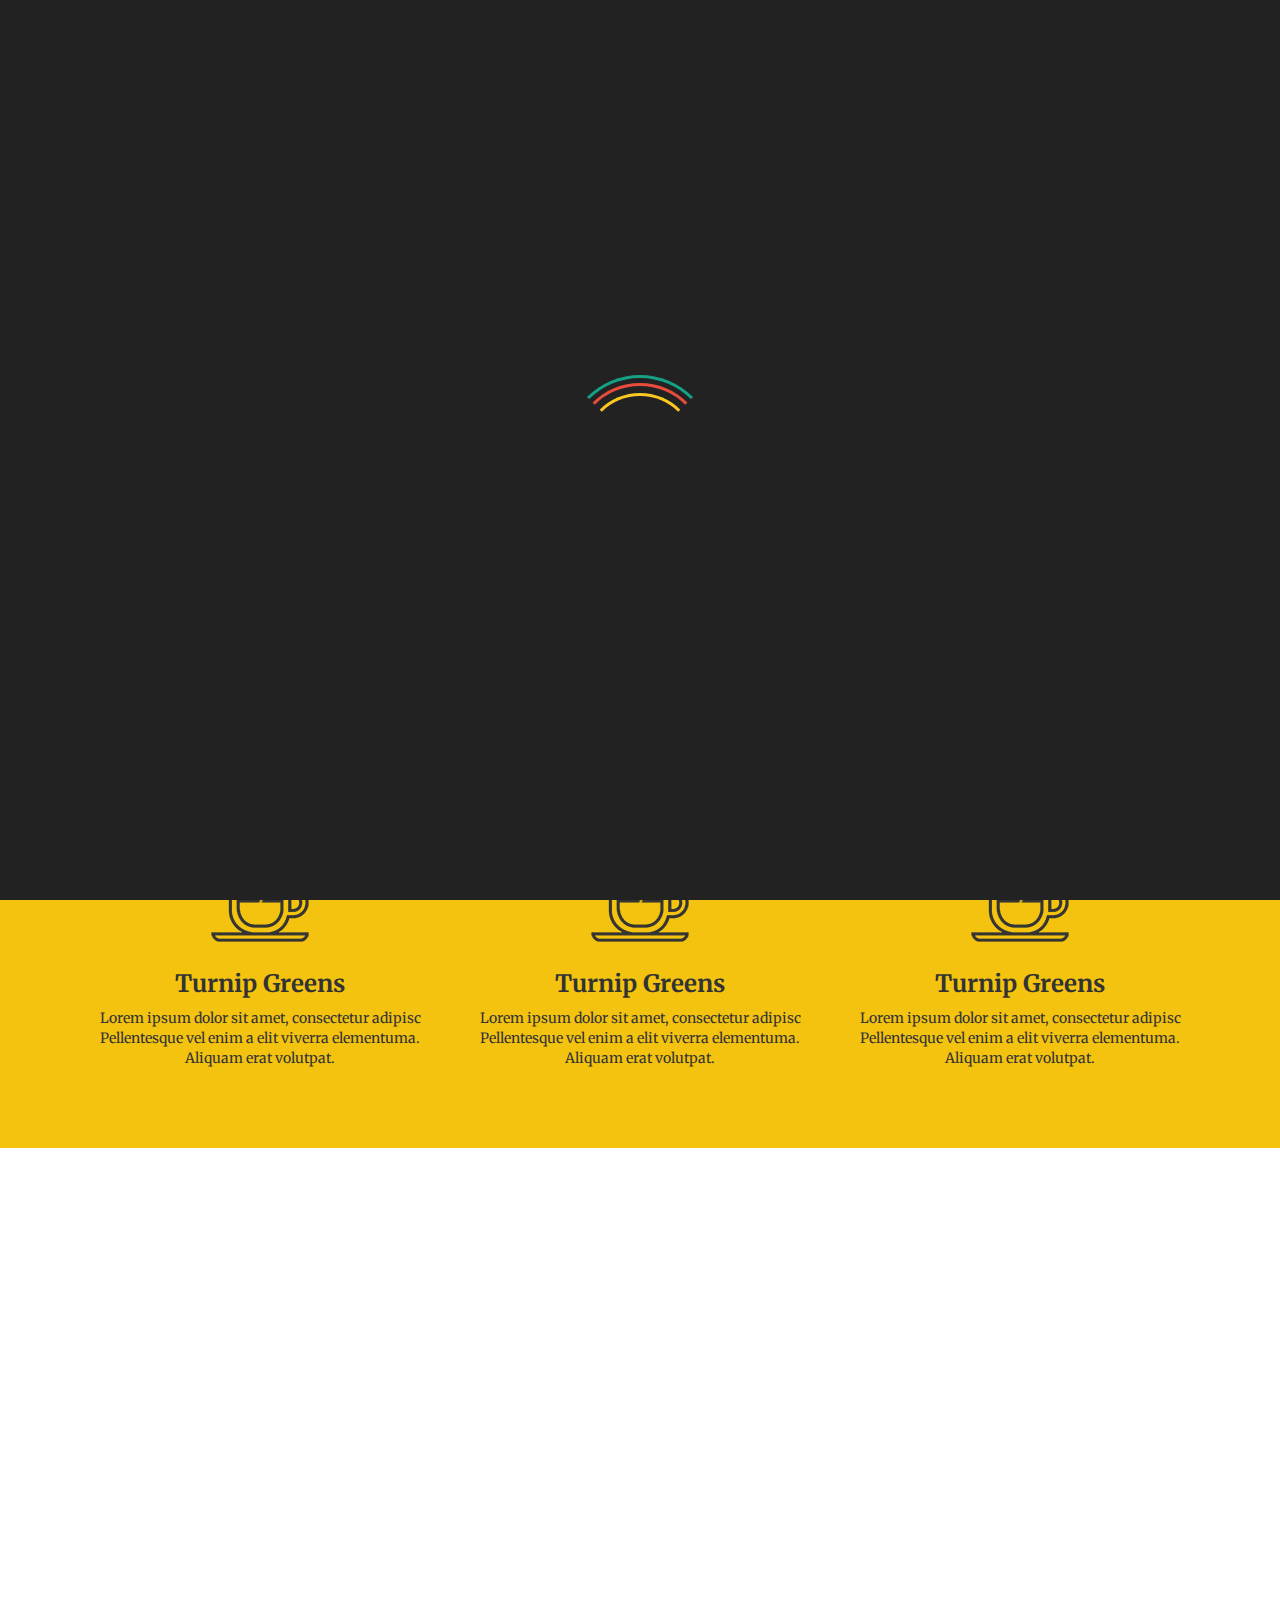
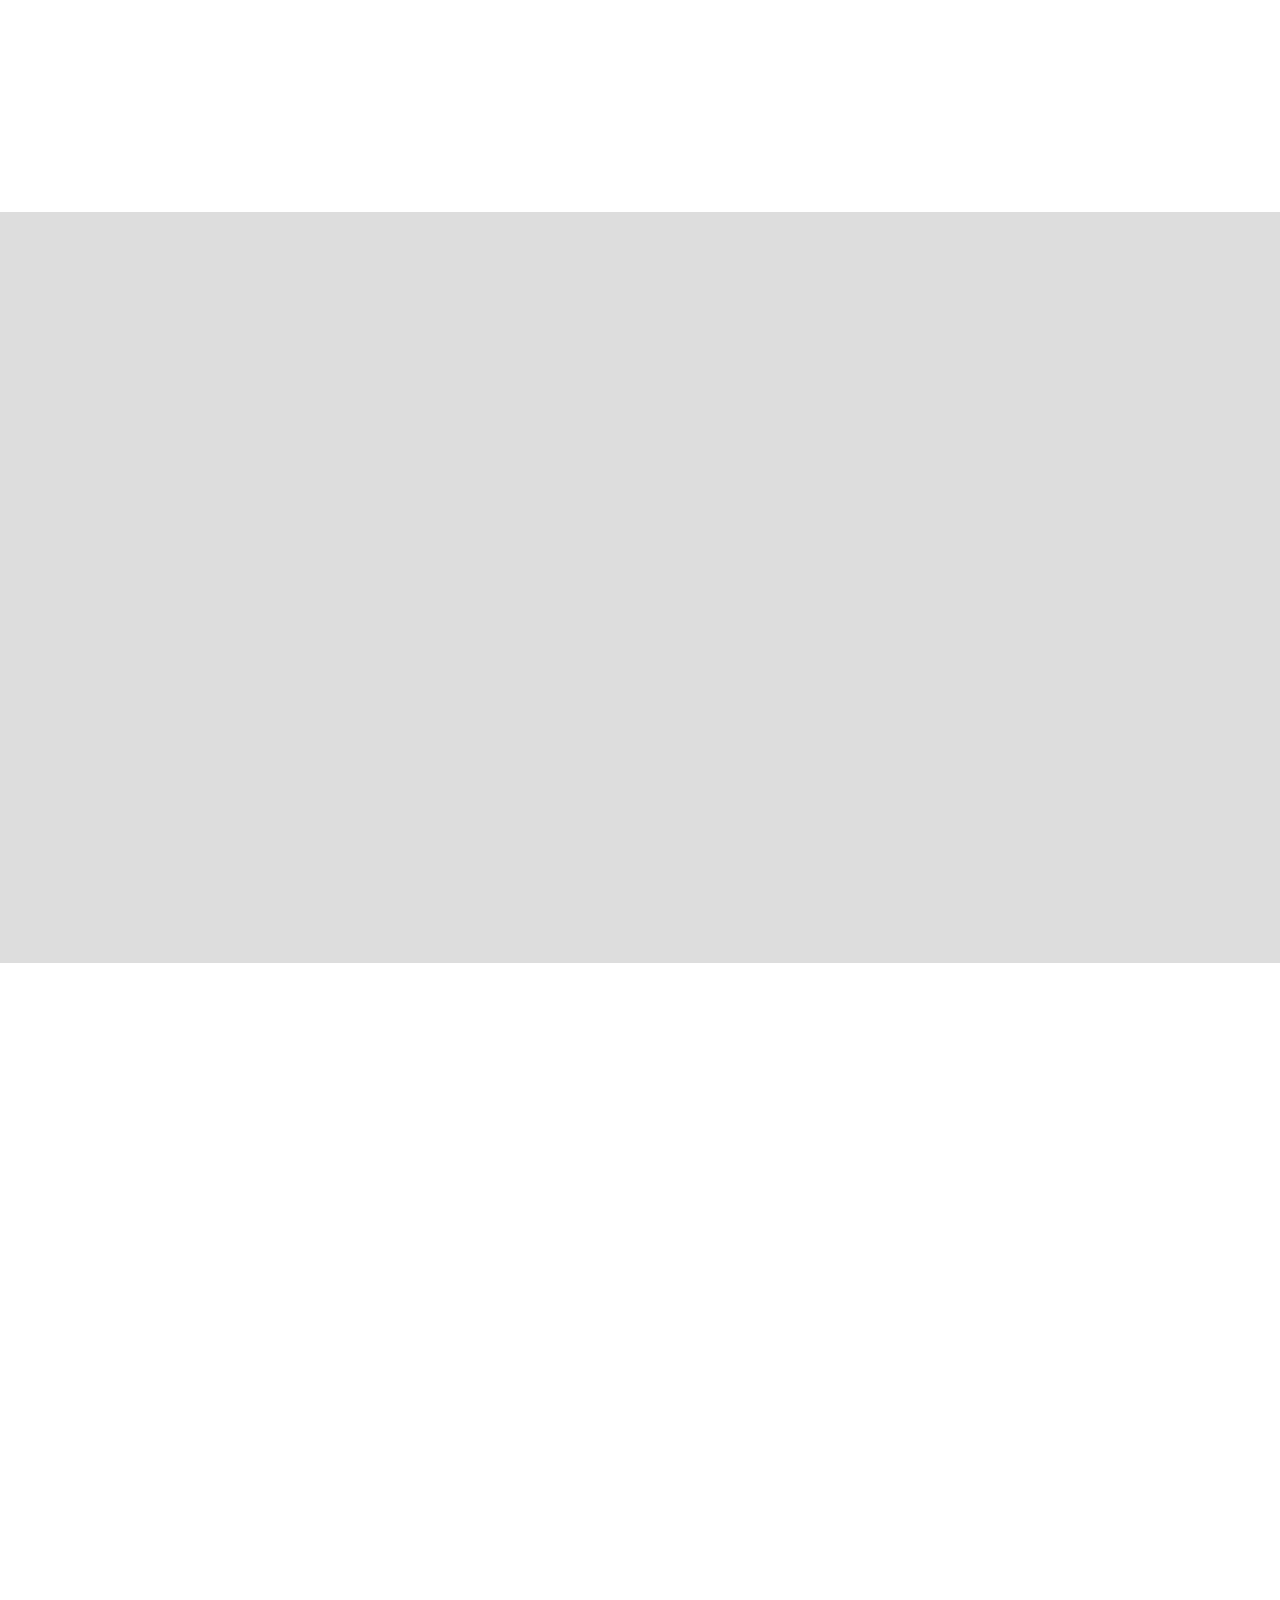
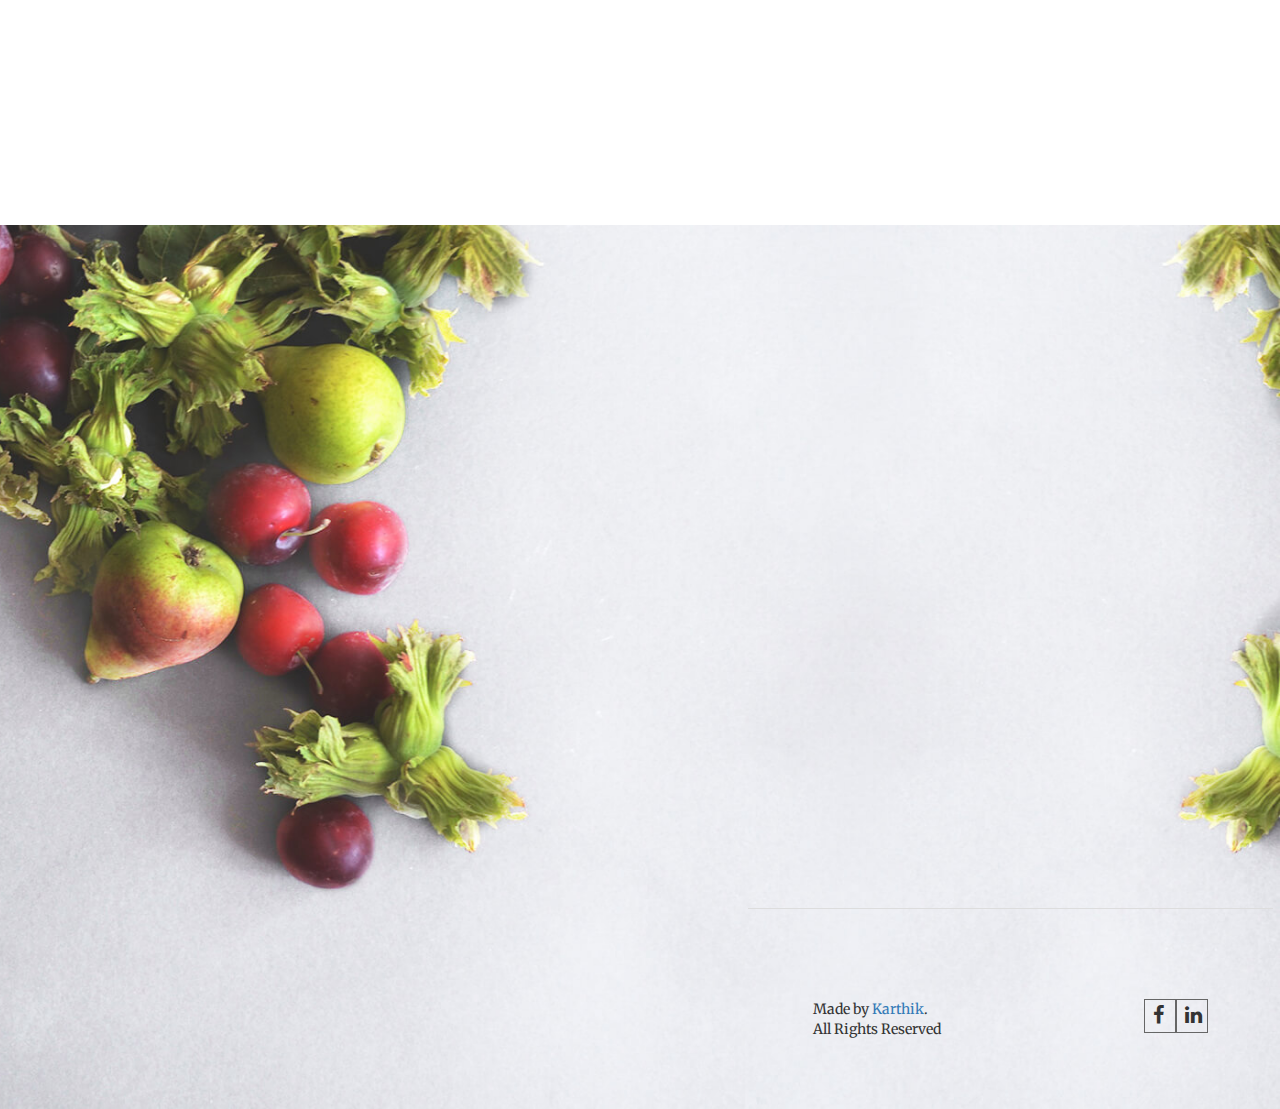
==== commit 508d8bf9: "added readme file" ====
--- a/restaurant/new/index.html
+++ b/restaurant/new/index.html
@@ -1,17 +1,18 @@
 <!DOCTYPE html>
 <html lang="en">
+
 <head>
   <title>Temp new</title>
   <meta charset="utf-8">
   <meta name="viewport" content="width=device-width, initial-scale=1">
 
   <link rel="stylesheet" href="stylesheets/bootstrap.min.css">
-<link href="https://fonts.googleapis.com/css?family=Lato" rel="stylesheet"> 
-  <link rel="stylesheet"  href="stylesheets/ellipsis.css">
-  <link rel="stylesheet"  href="stylesheets/animate.css">
-  
-  <link rel="stylesheet"  href="stylesheets/font-awesome-4.7.0/css/font-awesome.min.css">
-  <link href="https://fonts.googleapis.com/css?family=Merriweather:400,700" rel="stylesheet"> 
+  <link href="https://fonts.googleapis.com/css?family=Lato" rel="stylesheet">
+  <link rel="stylesheet" href="stylesheets/ellipsis.css">
+  <link rel="stylesheet" href="stylesheets/animate.css">
+
+  <link rel="stylesheet" href="stylesheets/font-awesome-4.7.0/css/font-awesome.min.css">
+  <link href="https://fonts.googleapis.com/css?family=Merriweather:400,700" rel="stylesheet">
 
 
 
@@ -20,547 +21,563 @@
 
 <body>
   <div id="loader-wrapper">
-  <div id="loader"></div>
-  
-  <div class="loader-section section-left"></div>
-  <div class="loader-section section-right"></div>
-  
-</div>
-
- <div class="divclass_enterprise" id="section1">
-
-  
-<nav class="navbar navbar-inverse " data-spy="affix" data-offset-top="150"  >
-  <div class="container" >
-    <div class="navbar-header">
-      <button type="button" class="navbar-toggle" data-toggle="collapse"   data-target="#myNavbar">
-        <span class="icon-bar"></span>
-        <span class="icon-bar"></span>
-        <span class="icon-bar"></span>                        
-      </button>
-      <!-- <a class="navbar-brand" href="index.html">Fresh Veggie</a> -->
-    </div>
-    <!-- <div class="" >
+    <div id="loader"></div>
+
+    <div class="loader-section section-left"></div>
+    <div class="loader-section section-right"></div>
+
+  </div>
+
+  <div class="divclass_enterprise" id="section1">
+
+
+    <nav class="navbar navbar-inverse " data-spy="affix" data-offset-top="150">
+      <div class="container">
+        <div class="navbar-header">
+          <button type="button" class="navbar-toggle" data-toggle="collapse" data-target="#myNavbar">
+            <span class="icon-bar"></span>
+            <span class="icon-bar"></span>
+            <span class="icon-bar"></span>
+          </button>
+          <!-- <a class="navbar-brand" href="index.html">Fresh Veggie</a> -->
+        </div>
+        <!-- <div class="" >
       <ul class="nav navbar-nav">
         
        
      
       </ul> -->
-      <ul class="nav navbar-nav collapse navbar-collapse nav_pad navbar-right  " id="myNavbar">
-        <li class="active"><a href="#section1">HOME</a></li>
-           <li><a href="#section2">FEATURES</a></li>
-        <li><a href="#section3">PRICINGS</a></li>   
-
-        <li><a href="#section4">CLIENTS</a></li>
-        <li><a href="#section5">FAQ</a></li>
-
-
-      </ul>
-    </div>
-  <!-- </div> -->
-</nav>
-<div class="container " id="">
-  <div class="col-md-12">
-    <div class="col-md-6 col-md-offset-6">
- <div class="wow zoomIn" data-wow-duration="0.5s" data-wow-delay="1s" >
-
-      <div class="head_text">
-<h1>Veggies es bonus vobis, proinde vos postulo essum.</h1>
-<div class="separetor"></div>
-
-</div>
-</div>
-
-</div>
-<div class="scrolldow">
-<section id="section07" class="demo">
-  <a href="#section3"><span></span><span></span><span></span></a>
-</section>
-  </div>
-</div>
-</div>      
-</div>
-
-
-<section class=" section-padding bakcol" id="section2">
-  <div class="container">
-    <div class="col-md-12 ">
-      <div class="row text-center head_sec_1">
-
-        <div class="col-md-4 col col-sm-4">
- <div class="wow fadeInUp" data-wow-duration="0.5s" data-wow-delay="0.5s" >
-
-          <img src="img/coffee.png" class="img-responsive" />
-          <h3>Turnip Greens</h3>
-          <p>Lorem ipsum dolor sit amet, consectetur adipisc Pellentesque vel enim a elit viverra elementuma. Aliquam erat volutpat.</p>
+        <ul class="nav navbar-nav collapse navbar-collapse nav_pad navbar-right  " id="myNavbar">
+          <li class="active"><a href="#section1">HOME</a></li>
+          <li><a href="#section2">FEATURES</a></li>
+          <li><a href="#section3">PRICINGS</a></li>
+
+          <li><a href="#section4">CLIENTS</a></li>
+          <li><a href="#section5">FAQ</a></li>
+
+
+        </ul>
+      </div>
+      <!-- </div> -->
+    </nav>
+    <div class="container " id="">
+      <div class="col-md-12">
+        <div class="col-md-6 col-md-offset-6">
+          <div class="wow zoomIn" data-wow-duration="0.5s" data-wow-delay="1s">
+
+            <div class="head_text">
+              <h1>Veggies are good for you, and therefore you need to eat.</h1>
+              <div class="separetor"></div>
+
+            </div>
+          </div>
+
         </div>
-      </div>
-
-         <div class="col-md-4 col-sm-4">
- <div class="wow fadeInUp" data-wow-duration="0.5s" data-wow-delay="1s" >
-
-          <img src="img/coffee.png" class="img-responsive" />
-          <h3>Turnip Greens</h3>
-          <p>Lorem ipsum dolor sit amet, consectetur adipisc Pellentesque vel enim a elit viverra elementuma. Aliquam erat volutpat.</p>
+        <div class="scrolldow">
+          <section id="section07" class="demo">
+            <a href="#section3"><span></span><span></span><span></span></a>
+          </section>
         </div>
-      </div>
-
-         <div class="col-md-4 col-sm-4">
- <div class="wow fadeInUp " data-wow-duration="0.5s" data-wow-delay="0.5s" >
-
-          <img src="img/coffee.png" class="img-responsive" />
-          <h3>Turnip Greens</h3>
-          <p>Lorem ipsum dolor sit amet, consectetur adipisc Pellentesque vel enim a elit viverra elementuma. Aliquam erat volutpat.</p>
-        </div>
-      </div>
       </div>
     </div>
   </div>
-  
-</section>
-<section class=" section-padding " id="section3">
-<div class="container">
-    <div class="col-md-12 food_menu">
-      <div class="row">
- <div class="wow fadeIn " data-wow-duration="1s" data-wow-delay="0.5s" >
-
-        <div class="head_text2">
-<h1>This Month's Special</h1>
-<div class="separetor mar_bot_20"></div>
-
-</div>
-</div>
- <div class="wow zoomIn " data-wow-duration="1s" data-wow-delay="0.5s" >
-
- <div class="col-md-2 col-xs-6 col-sm-3 padding_0">
-<div class="cur_img">
-  <img src="img/food1.jpg" alt="Avatar" class="img-responsive" />
-  <div class="overlay">
-    <div class="text">
-      <h4>RED FAVA</h4>
-<div class="overlay_separetor"></div>
-      <p>Lorem ipsum dolor sit Pellentesque vel enim a</p>
-      <p>17$</p>
-    </div>
-  </div>
-</div>
-<!-- </h3> -->
-</div>
-        </div>
- <div class="wow zoomIn " data-wow-duration="1s" data-wow-delay="0.5s" >
-
-        <div class="col-md-2 col-xs-6 col-sm-3 padding_0">
-<div class="cur_img">
-  <img src="img/food2.jpg" alt="Avatar" class="img-responsive" />
-  <div class="overlay">
-     <div class="text">
-      <h4>RED FAVA</h4>
-<div class="overlay_separetor"></div>
-      <p>Lorem ipsum dolor sit Pellentesque vel enim a</p>
-      <p>17$</p>
-    </div>
-  </div>
-</div>
-<!-- </h3> -->
-</div>
-        </div>
- <div class="wow zoomIn " data-wow-duration="1s" data-wow-delay="0.5s" >
-
-        <div class="col-md-2 col-xs-6 col-sm-3 padding_0">
-<div class="cur_img">
-  <img src="img/food3.jpg" alt="Avatar" class="img-responsive" />
-  <div class="overlay">
-     <div class="text">
-      <h4>RED FAVA</h4>
-<div class="overlay_separetor"></div>
-      <p>Lorem ipsum dolor sit Pellentesque vel enim a</p>
-      <p>17$</p>
-    </div>
-  </div>
-</div>
-<!-- </h3> -->
-</div>
-        </div>
- <div class="wow zoomIn " data-wow-duration="1s" data-wow-delay="0.5s" >
-
-        <div class="col-md-2 col-xs-6 col-sm-3  padding_0">
-<div class="cur_img">
-  <img src="img/food4.jpg" alt="Avatar" class="img-responsive" />
-  <div class="overlay">
- <div class="text">
-      <h4>RED FAVA</h4>
-<div class="overlay_separetor"></div>
-      <p>Lorem ipsum dolor sit Pellentesque vel enim a</p>
-      <p>17$</p>
-    </div>
-  </div>
-</div>
-<!-- </h3> -->
-</div>
-        </div>
- <div class="wow zoomIn " data-wow-duration="1s" data-wow-delay="0.5s" >
-
-        <div class="col-md-2 col-xs-6 col-sm-3 padding_0">
-<div class="cur_img">
-  <img src="img/food5.jpg" alt="Avatar" class="img-responsive" />
-  <div class="overlay">
-    <div class="text">
-      <h4>RED FAVA</h4>
-<div class="overlay_separetor"></div>
-      <p>Lorem ipsum dolor sit Pellentesque vel enim a</p>
-      <p>17$</p>
-    </div>
-  </div>
-</div>
-<!-- </h3> -->
-</div>
-        </div>
-
-        <div class="col-md-2 col-xs-6 col-sm-3 padding_0">
- <div class="wow zoomIn " data-wow-duration="1s" data-wow-delay="0.5s" >
-
-<div class="cur_img">
-  <img src="img/food6.jpg" alt="Avatar" class="img-responsive" />
-  <div class="overlay">
-    <div class="text">
-      <h4>RED FAVA</h4>
-<div class="overlay_separetor"></div>
-      <p>Lorem ipsum dolor sit Pellentesque vel enim a</p>
-      <p>17$</p>
-    </div>
-  </div>
-</div>
-<!-- </h3> -->
-</div>
-        </div>
-
-        <div class="col-md-2 col-xs-6 col-sm-3 padding_0">
- <div class="wow zoomIn " data-wow-duration="1s" data-wow-delay="0.5s" >
-
-<div class="cur_img">
-  <img src="img/food7.jpg" alt="Avatar" class="img-responsive" />
-  <div class="overlay">
-  <div class="text">
-      <h4>RED FAVA</h4>
-<div class="overlay_separetor"></div>
-      <p>Lorem ipsum dolor sit Pellentesque vel enim a</p>
-      <p>17$</p>
-    </div>
-  </div>
-</div>
-<!-- </h3> -->
-</div>
-        </div>
-
-        <div class="col-md-2 col-xs-6 col-sm-3 padding_0">
- <div class="wow zoomIn " data-wow-duration="1s" data-wow-delay="0.5s" >
-
-<div class="cur_img">
-  <img src="img/food8.jpg" alt="Avatar" class="img-responsive" />
-  <div class="overlay">
-     <div class="text">
-      <h4>RED FAVA</h4>
-<div class="overlay_separetor"></div>
-      <p>Lorem ipsum dolor sit Pellentesque vel enim a</p>
-      <p>17$</p>
-    </div>
-  </div>
-</div>
-<!-- </h3> -->
-</div>
-        </div>
-
-        <div class="col-md-2 col-xs-6 col-sm-3 padding_0">
- <div class="wow zoomIn " data-wow-duration="1s" data-wow-delay="0.5s" >
-
-<div class="cur_img">
-  <img src="img/food9.jpg" alt="Avatar" class="img-responsive" />
-  <div class="overlay">
-     <div class="text">
-      <h4>RED FAVA</h4>
-<div class="overlay_separetor"></div>
-      <p>Lorem ipsum dolor sit Pellentesque vel enim a</p>
-      <p>17$</p>
-    </div>
-  </div>
-</div>
-<!-- </h3> -->
-</div>
-        </div>
-
-        <div class="col-md-2 col-xs-6 col-sm-3 padding_0">
- <div class="wow zoomIn " data-wow-duration="1s" data-wow-delay="0.5s" >
-
-<div class="cur_img">
-  <img src="img/food10.jpg" alt="Avatar" class="img-responsive" />
-  <div class="overlay">
-     <div class="text">
-      <h4>RED FAVA</h4>
-<div class="overlay_separetor"></div>
-      <p>Lorem ipsum dolor sit Pellentesque vel enim a</p>
-      <p>17$</p>
-    </div>
-  </div>
-</div>
-<!-- </h3> -->
-</div>
-        </div>
-
-
-        <div class="col-md-2 col-xs-6 col-sm-3 padding_0">
- <div class="wow zoomIn " data-wow-duration="1s" data-wow-delay="0.5s" >
-
-<div class="cur_img">
-  <img src="img/food11.jpg" alt="Avatar" class="img-responsive" />
-  <div class="overlay">
-    <div class="text">
-      <h4>RED FAVA</h4>
-<div class="overlay_separetor"></div>
-      <p>Lorem ipsum dolor sit Pellentesque vel enim a</p>
-      <p>17$</p>
-    </div>
-  </div>
-</div>
-<!-- </h3> -->
-</div>
-        </div>
-
-        <div class="col-md-2 col-xs-6 col-sm-3 padding_0">
- <div class="wow zoomIn " data-wow-duration="1s" data-wow-delay="0.5s" >
-
-<div class="cur_img">
-  <img src="img/food12.jpg" alt="Avatar" class="img-responsive" />
-  <div class="overlay">
-     <div class="text">
-      <h4>RED FAVA</h4>
-<div class="overlay_separetor"></div>
-      <p>Lorem ipsum dolor sit Pellentesque vel enim a</p>
-      <p>17$</p>
-    </div>
-  </div>
-</div>
-<!-- </h3> -->
-</div>
-        </div>
-
-
-</div>
-</div>
-</div>
-
- 
-</section>
-
-
-<section class="section-padding sec_bak" id="section4">
-  <div class="container">
-    <div class="col-md-12 abt_us">
-      <div class="row">
-
-        <div class="col-md-6">
- <div class="wow slideInLeft " data-wow-duration="1s" data-wow-delay="0.5s" >
-
-          <h1 >About Us</h1>
-
-<div class="separetor"></div>
-<h2>Nori grape silver beet broccoli kombu beet greens fava bean potato quandong celery. Bunya nuts black-eyed pea prairie turnip leek lentil turnip greens parsnip.</h2>
-<div class="pull-right">
-  <img src="img/sign.png" alt="Avatar" class="img-responsive" />
-</div>
-</div>
-</div>
-
-<div class="col-md-6">
- <div class="wow slideInRight " data-wow-duration="1s" data-wow-delay="0.8s" >
-
-  <img src="img/sec32.png" alt="Avatar" class="img-responsive" />
-</div>
-</div>
-</section>
-<section class="section-padding">
-      <div class="">
-
-  <div class="container">
-    <div class="col-md-12 ">
-  <div class="">
-
-   <div class="head_text2">
- <div class="wow fadeIn " data-wow-duration="1s" data-wow-delay="0.5s" >
-
-<h1>Menu</h1>
-<div class="separetor mar_bot_20"></div>
-
-</div>
-</div>
-
-<div class="menu_list_head">
- <div class="wow fadeInDown " data-wow-duration="1s" data-wow-delay="1s" >
-
-<ul class="list-inline">
-  <li><a>Starters</a></li>
-  <li><a>Main Dishes</a></li>
-  <li><a>Desserts</a></li>
-
-  <li><a>Drinks</a></li>
-
-</ul>
-</div>
-  </div>
-
-  <div class="col-md-6 col-sm-6 ">
-
-<div class="menus_list">
- <div class="wow fadeInLeft " data-wow-duration="1s" data-wow-delay="0.5s" >
-
-<ul class="">
-<li><a>SMOKED RICOTTA TERRINE   ........................................................... 12$ <span> ricotta, shallots, cheddar, capers</span></a></li>
-<li><a>SMOKED RICOTTA TERRINE   ........................................................... 12$ <span> ricotta, shallots, cheddar, capers</span></a></li>
-<li><a>SMOKED RICOTTA TERRINE   ........................................................... 12$ <span> ricotta, shallots, cheddar, capers</span></a></li>
-<li><a>SMOKED RICOTTA TERRINE   ........................................................... 12$ <span> ricotta, shallots, cheddar, capers</span></a></li>
-<li><a>SMOKED RICOTTA TERRINE   ........................................................... 12$ <span> ricotta, shallots, cheddar, capers</span></a></li>
-<li><a>SMOKED RICOTTA TERRINE   ........................................................... 12$ <span> ricotta, shallots, cheddar, capers</span></a></li>
-
-</ul>
-</div>
-</div>
-</div>
-
- <div class="col-md-6 col-sm-6">
-
-<div class="menus_list">
- <div class="wow fadeInRight" data-wow-duration="1s" data-wow-delay="0.7s" >
-
-<ul class="">
-<li><a>SMOKED RICOTTA TERRINE   ........................................................... 12$ <span> ricotta, shallots, cheddar, capers</span></a></li>
-<li><a>SMOKED RICOTTA TERRINE   ........................................................... 12$ <span> ricotta, shallots, cheddar, capers</span></a></li>
-<li><a>SMOKED RICOTTA TERRINE   ........................................................... 12$ <span> ricotta, shallots, cheddar, capers</span></a></li>
-<li><a>SMOKED RICOTTA TERRINE   ........................................................... 12$ <span> ricotta, shallots, cheddar, capers</span></a></li>
-<li><a>SMOKED RICOTTA TERRINE   ........................................................... 12$ <span> ricotta, shallots, cheddar, capers</span></a></li>
-<li><a>SMOKED RICOTTA TERRINE   ........................................................... 12$ <span> ricotta, shallots, cheddar, capers</span></a></li>
-
-</ul>
-</div>
-</div>
-</div>
-</div>
-</div>
-</div>
-</div>
-</section>
-<section class="foot_sec" id="section5">
-  <div class="container">
-
-    <div class="col-md-12">
-
-      <div class="col-md-6 col-md-offset-7">
- <div class="wow fadeInRight" data-wow-duration="1s" data-wow-delay="0.5s" >
-
-        <div class=" cnt_sec">
-          <h1>Contact</h1>
-          <div class="separetor"></div>
-          <div class="cnt_sec_text">
-            <div class="col-md-6">
-              <h3>Veggie</h3>
-              <p>3428 Magnolia Avenue Hackettstown, NJ 07840</p>
-            </div>
-            <div class="col-md-6">
-              <h3>Reservations</h3>
-              <p>reservations@vegggie.com +48 202-555-0114</p>
-            </div>
-            <div class="col-md-12">
-              <h3>Contact form</h3>
-              <div class="col-md-6">
-                <div class="form-group">
-                  <input type="text" class="form-control" placeholder="first name" name="name">
-
-                </div>
-
-            </div>
-            <div class="col-md-6">
-                <div class="form-group">
-                  <input type="text" class="form-control" placeholder="Email" name="name">
-
-                </div>
-
-            </div>
-            <div class="form-group" style="margin-left: 0px;">
-               <textarea class="form-control" name="message" rows="3" placeholder="Message"></textarea>
-               <div class="form_btn_area text-center"><a href="#" class="btn">Send</a></div>
-             </div>
+
+
+  <section class=" section-padding bakcol" id="section2">
+    <div class="container">
+      <div class="col-md-12 ">
+        <div class="row text-center head_sec_1">
+
+          <div class="col-md-4 col col-sm-4">
+            <div class="wow fadeInUp" data-wow-duration="0.5s" data-wow-delay="0.5s">
+
+              <img src="img/coffee.png" class="img-responsive" />
+              <h3>Turnip Greens</h3>
+              <p>Lorem ipsum dolor sit amet, consectetur adipisc Pellentesque vel enim a elit viverra elementuma.
+                Aliquam erat volutpat.</p>
+            </div>
+          </div>
+
+          <div class="col-md-4 col-sm-4">
+            <div class="wow fadeInUp" data-wow-duration="0.5s" data-wow-delay="1s">
+
+              <img src="img/coffee.png" class="img-responsive" />
+              <h3>Turnip Greens</h3>
+              <p>Lorem ipsum dolor sit amet, consectetur adipisc Pellentesque vel enim a elit viverra elementuma.
+                Aliquam erat volutpat.</p>
+            </div>
+          </div>
+
+          <div class="col-md-4 col-sm-4">
+            <div class="wow fadeInUp " data-wow-duration="0.5s" data-wow-delay="0.5s">
+
+              <img src="img/coffee.png" class="img-responsive" />
+              <h3>Turnip Greens</h3>
+              <p>Lorem ipsum dolor sit amet, consectetur adipisc Pellentesque vel enim a elit viverra elementuma.
+                Aliquam erat volutpat.</p>
+            </div>
           </div>
         </div>
       </div>
     </div>
-    <div class="copyright_text_area">
-       <div class="col-md-6 col-sm-6 col-xs-12">
-        <p>Made   by <a target="_blank" rel="nofollow" href="#">Karthik</a>. All Rights Reserved</p>
-      </div>
-       <div class="col-md-6 col-sm-6 col-xs-12 soc_me">
-
-       <ul class="pull-right">
-          <li><a class="fa fa-facebook"></a></li>
-          <li><a class="fa fa-linkedin"></a></li>
-        
-
-
-        </ul>
+
+  </section>
+  <section class=" section-padding " id="section3">
+    <div class="container">
+      <div class="col-md-12 food_menu">
+        <div class="row">
+          <div class="wow fadeIn " data-wow-duration="1s" data-wow-delay="0.5s">
+
+            <div class="head_text2">
+              <h1>This Month's Special</h1>
+              <div class="separetor mar_bot_20"></div>
+
+            </div>
+          </div>
+          <div class="wow zoomIn " data-wow-duration="1s" data-wow-delay="0.5s">
+
+            <div class="col-md-2 col-xs-6 col-sm-3 padding_0">
+              <div class="cur_img">
+                <img src="img/food1.jpg" alt="Avatar" class="img-responsive" />
+                <div class="overlay">
+                  <div class="text">
+                    <h4>RED FAVA</h4>
+                    <div class="overlay_separetor"></div>
+                    <p>Lorem ipsum dolor sit Pellentesque vel enim a</p>
+                    <p>17$</p>
+                  </div>
+                </div>
+              </div>
+              <!-- </h3> -->
+            </div>
+          </div>
+          <div class="wow zoomIn " data-wow-duration="1s" data-wow-delay="0.5s">
+
+            <div class="col-md-2 col-xs-6 col-sm-3 padding_0">
+              <div class="cur_img">
+                <img src="img/food2.jpg" alt="Avatar" class="img-responsive" />
+                <div class="overlay">
+                  <div class="text">
+                    <h4>RED FAVA</h4>
+                    <div class="overlay_separetor"></div>
+                    <p>Lorem ipsum dolor sit Pellentesque vel enim a</p>
+                    <p>17$</p>
+                  </div>
+                </div>
+              </div>
+              <!-- </h3> -->
+            </div>
+          </div>
+          <div class="wow zoomIn " data-wow-duration="1s" data-wow-delay="0.5s">
+
+            <div class="col-md-2 col-xs-6 col-sm-3 padding_0">
+              <div class="cur_img">
+                <img src="img/food3.jpg" alt="Avatar" class="img-responsive" />
+                <div class="overlay">
+                  <div class="text">
+                    <h4>RED FAVA</h4>
+                    <div class="overlay_separetor"></div>
+                    <p>Lorem ipsum dolor sit Pellentesque vel enim a</p>
+                    <p>17$</p>
+                  </div>
+                </div>
+              </div>
+              <!-- </h3> -->
+            </div>
+          </div>
+          <div class="wow zoomIn " data-wow-duration="1s" data-wow-delay="0.5s">
+
+            <div class="col-md-2 col-xs-6 col-sm-3  padding_0">
+              <div class="cur_img">
+                <img src="img/food4.jpg" alt="Avatar" class="img-responsive" />
+                <div class="overlay">
+                  <div class="text">
+                    <h4>RED FAVA</h4>
+                    <div class="overlay_separetor"></div>
+                    <p>Lorem ipsum dolor sit Pellentesque vel enim a</p>
+                    <p>17$</p>
+                  </div>
+                </div>
+              </div>
+              <!-- </h3> -->
+            </div>
+          </div>
+          <div class="wow zoomIn " data-wow-duration="1s" data-wow-delay="0.5s">
+
+            <div class="col-md-2 col-xs-6 col-sm-3 padding_0">
+              <div class="cur_img">
+                <img src="img/food5.jpg" alt="Avatar" class="img-responsive" />
+                <div class="overlay">
+                  <div class="text">
+                    <h4>RED FAVA</h4>
+                    <div class="overlay_separetor"></div>
+                    <p>Lorem ipsum dolor sit Pellentesque vel enim a</p>
+                    <p>17$</p>
+                  </div>
+                </div>
+              </div>
+              <!-- </h3> -->
+            </div>
+          </div>
+
+          <div class="col-md-2 col-xs-6 col-sm-3 padding_0">
+            <div class="wow zoomIn " data-wow-duration="1s" data-wow-delay="0.5s">
+
+              <div class="cur_img">
+                <img src="img/food6.jpg" alt="Avatar" class="img-responsive" />
+                <div class="overlay">
+                  <div class="text">
+                    <h4>RED FAVA</h4>
+                    <div class="overlay_separetor"></div>
+                    <p>Lorem ipsum dolor sit Pellentesque vel enim a</p>
+                    <p>17$</p>
+                  </div>
+                </div>
+              </div>
+              <!-- </h3> -->
+            </div>
+          </div>
+
+          <div class="col-md-2 col-xs-6 col-sm-3 padding_0">
+            <div class="wow zoomIn " data-wow-duration="1s" data-wow-delay="0.5s">
+
+              <div class="cur_img">
+                <img src="img/food7.jpg" alt="Avatar" class="img-responsive" />
+                <div class="overlay">
+                  <div class="text">
+                    <h4>RED FAVA</h4>
+                    <div class="overlay_separetor"></div>
+                    <p>Lorem ipsum dolor sit Pellentesque vel enim a</p>
+                    <p>17$</p>
+                  </div>
+                </div>
+              </div>
+              <!-- </h3> -->
+            </div>
+          </div>
+
+          <div class="col-md-2 col-xs-6 col-sm-3 padding_0">
+            <div class="wow zoomIn " data-wow-duration="1s" data-wow-delay="0.5s">
+
+              <div class="cur_img">
+                <img src="img/food8.jpg" alt="Avatar" class="img-responsive" />
+                <div class="overlay">
+                  <div class="text">
+                    <h4>RED FAVA</h4>
+                    <div class="overlay_separetor"></div>
+                    <p>Lorem ipsum dolor sit Pellentesque vel enim a</p>
+                    <p>17$</p>
+                  </div>
+                </div>
+              </div>
+              <!-- </h3> -->
+            </div>
+          </div>
+
+          <div class="col-md-2 col-xs-6 col-sm-3 padding_0">
+            <div class="wow zoomIn " data-wow-duration="1s" data-wow-delay="0.5s">
+
+              <div class="cur_img">
+                <img src="img/food9.jpg" alt="Avatar" class="img-responsive" />
+                <div class="overlay">
+                  <div class="text">
+                    <h4>RED FAVA</h4>
+                    <div class="overlay_separetor"></div>
+                    <p>Lorem ipsum dolor sit Pellentesque vel enim a</p>
+                    <p>17$</p>
+                  </div>
+                </div>
+              </div>
+              <!-- </h3> -->
+            </div>
+          </div>
+
+          <div class="col-md-2 col-xs-6 col-sm-3 padding_0">
+            <div class="wow zoomIn " data-wow-duration="1s" data-wow-delay="0.5s">
+
+              <div class="cur_img">
+                <img src="img/food10.jpg" alt="Avatar" class="img-responsive" />
+                <div class="overlay">
+                  <div class="text">
+                    <h4>RED FAVA</h4>
+                    <div class="overlay_separetor"></div>
+                    <p>Lorem ipsum dolor sit Pellentesque vel enim a</p>
+                    <p>17$</p>
+                  </div>
+                </div>
+              </div>
+              <!-- </h3> -->
+            </div>
+          </div>
+
+
+          <div class="col-md-2 col-xs-6 col-sm-3 padding_0">
+            <div class="wow zoomIn " data-wow-duration="1s" data-wow-delay="0.5s">
+
+              <div class="cur_img">
+                <img src="img/food11.jpg" alt="Avatar" class="img-responsive" />
+                <div class="overlay">
+                  <div class="text">
+                    <h4>RED FAVA</h4>
+                    <div class="overlay_separetor"></div>
+                    <p>Lorem ipsum dolor sit Pellentesque vel enim a</p>
+                    <p>17$</p>
+                  </div>
+                </div>
+              </div>
+              <!-- </h3> -->
+            </div>
+          </div>
+
+          <div class="col-md-2 col-xs-6 col-sm-3 padding_0">
+            <div class="wow zoomIn " data-wow-duration="1s" data-wow-delay="0.5s">
+
+              <div class="cur_img">
+                <img src="img/food12.jpg" alt="Avatar" class="img-responsive" />
+                <div class="overlay">
+                  <div class="text">
+                    <h4>RED FAVA</h4>
+                    <div class="overlay_separetor"></div>
+                    <p>Lorem ipsum dolor sit Pellentesque vel enim a</p>
+                    <p>17$</p>
+                  </div>
+                </div>
+              </div>
+              <!-- </h3> -->
+            </div>
+          </div>
+
+
+        </div>
       </div>
     </div>
+
+
+  </section>
+
+
+  <section class="section-padding sec_bak" id="section4">
+    <div class="container">
+      <div class="col-md-12 abt_us">
+        <div class="row">
+
+          <div class="col-md-6">
+            <div class="wow slideInLeft " data-wow-duration="1s" data-wow-delay="0.5s">
+
+              <h1>About Us</h1>
+
+              <div class="separetor"></div>
+              <h2>vegetable, in the broadest sense, any kind of plant life or plant product. The term vegetable usually refers to the fresh edible portions of certain
+                herbaceous plants—roots, stems, leaves, flowers, fruit, or seeds.</h2>
+              <div class="pull-right">
+                <img src="img/sign.png" alt="Avatar" class="img-responsive" />
+              </div>
+            </div>
+          </div>
+
+          <div class="col-md-6">
+            <div class="wow slideInRight " data-wow-duration="1s" data-wow-delay="0.8s">
+
+              <img src="img/sec32.png" alt="Avatar" class="img-responsive" />
+            </div>
+          </div>
+  </section>
+  <section class="section-padding">
+    <div class="">
+
+      <div class="container">
+        <div class="col-md-12 ">
+          <div class="">
+
+            <div class="head_text2">
+              <div class="wow fadeIn " data-wow-duration="1s" data-wow-delay="0.5s">
+
+                <h1>Menu</h1>
+                <div class="separetor mar_bot_20"></div>
+
+              </div>
+            </div>
+
+            <div class="menu_list_head">
+              <div class="wow fadeInDown " data-wow-duration="1s" data-wow-delay="1s">
+
+                <ul class="list-inline">
+                  <li><a>Starters</a></li>
+                  <li><a>Main Dishes</a></li>
+                  <li><a>Desserts</a></li>
+
+                  <li><a>Drinks</a></li>
+
+                </ul>
+              </div>
+            </div>
+
+            <div class="col-md-6 col-sm-6 ">
+
+              <div class="menus_list">
+                <div class="wow fadeInLeft " data-wow-duration="1s" data-wow-delay="0.5s">
+
+                  <ul class="">
+                    <li><a>SMOKED RICOTTA TERRINE ........................................................... 12$ <span>
+                          ricotta, shallots, cheddar, capers</span></a></li>
+                    <li><a>SMOKED RICOTTA TERRINE ........................................................... 12$ <span>
+                          ricotta, shallots, cheddar, capers</span></a></li>
+                    <li><a>SMOKED RICOTTA TERRINE ........................................................... 12$ <span>
+                          ricotta, shallots, cheddar, capers</span></a></li>
+                    <li><a>SMOKED RICOTTA TERRINE ........................................................... 12$ <span>
+                          ricotta, shallots, cheddar, capers</span></a></li>
+                    <li><a>SMOKED RICOTTA TERRINE ........................................................... 12$ <span>
+                          ricotta, shallots, cheddar, capers</span></a></li>
+                    <li><a>SMOKED RICOTTA TERRINE ........................................................... 12$ <span>
+                          ricotta, shallots, cheddar, capers</span></a></li>
+
+                  </ul>
+                </div>
+              </div>
+            </div>
+
+            <div class="col-md-6 col-sm-6">
+
+              <div class="menus_list">
+                <div class="wow fadeInRight" data-wow-duration="1s" data-wow-delay="0.7s">
+
+                  <ul class="">
+                    <li><a>SMOKED RICOTTA TERRINE ........................................................... 12$ <span>
+                          ricotta, shallots, cheddar, capers</span></a></li>
+                    <li><a>SMOKED RICOTTA TERRINE ........................................................... 12$ <span>
+                          ricotta, shallots, cheddar, capers</span></a></li>
+                    <li><a>SMOKED RICOTTA TERRINE ........................................................... 12$ <span>
+                          ricotta, shallots, cheddar, capers</span></a></li>
+                    <li><a>SMOKED RICOTTA TERRINE ........................................................... 12$ <span>
+                          ricotta, shallots, cheddar, capers</span></a></li>
+                    <li><a>SMOKED RICOTTA TERRINE ........................................................... 12$ <span>
+                          ricotta, shallots, cheddar, capers</span></a></li>
+                    <li><a>SMOKED RICOTTA TERRINE ........................................................... 12$ <span>
+                          ricotta, shallots, cheddar, capers</span></a></li>
+
+                  </ul>
+                </div>
+              </div>
+            </div>
+          </div>
+        </div>
+      </div>
     </div>
-  </div>
-  </div>
-</section>
+  </section>
+  <section class="foot_sec" id="section5">
+    <div class="container">
+
+      <div class="col-md-12">
+
+        <div class="col-md-6 col-md-offset-7">
+          <div class="wow fadeInRight" data-wow-duration="1s" data-wow-delay="0.5s">
+
+            <div class=" cnt_sec">
+              <h1>Contact</h1>
+              <div class="separetor"></div>
+              <div class="cnt_sec_text">
+                <div class="col-md-6">
+                  <h3>Veggie</h3>
+                  <p>123 ABC Avenue csk, Ind 104050</p>
+                </div>
+                <div class="col-md-6">
+                  <h3>Reservations</h3>
+                  <p>book@vegggie.com +11 123-255-4114</p>
+                </div>
+                <div class="col-md-12">
+                  <h3>Contact form</h3>
+                  <div class="col-md-6">
+                    <div class="form-group">
+                      <input type="text" class="form-control" placeholder="first name" name="name">
+
+                    </div>
+
+                  </div>
+                  <div class="col-md-6">
+                    <div class="form-group">
+                      <input type="text" class="form-control" placeholder="Email" name="name">
+
+                    </div>
+
+                  </div>
+                  <div class="form-group" style="margin-left: 0px;">
+                    <textarea class="form-control" name="message" rows="3" placeholder="Message"></textarea>
+                    <div class="form_btn_area text-center"><a href="#" class="btn">Send</a></div>
+                  </div>
+                </div>
+              </div>
+            </div>
+          </div>
+          <div class="copyright_text_area">
+            <div class="col-md-6 col-sm-6 col-xs-12">
+              <p>Made by <a target="_blank" rel="nofollow" href="#">Karthik</a>. All Rights Reserved</p>
+            </div>
+            <div class="col-md-6 col-sm-6 col-xs-12 soc_me">
+
+              <ul class="pull-right">
+                <li><a class="fa fa-facebook"></a></li>
+                <li><a class="fa fa-linkedin"></a></li>
+
+
+
+              </ul>
+            </div>
+          </div>
+        </div>
+      </div>
+    </div>
+  </section>
 
   <script src="js/jquery.min.js"></script>
   <script src="js/bootstrap.min.js"></script>
   <script src="js/wow.min.js"></script>
   <script type="text/javascript">
-    $(document).ready(function() {
- 
-  // Fakes the loading setting a timeout
-    setTimeout(function() {
+    $(document).ready(function () {
+
+      // Fakes the loading setting a timeout
+      setTimeout(function () {
         $('body').addClass('loaded');
-    }, 2000);
- 
-});
+      }, 2000);
+
+    });
   </script>
 
- <!--  <script type="text/javascript">
+  <!--  <script type="text/javascript">
   $(document).on('click','.navbar-collapse.in',function(e) {
     if( $(e.target).is('a:not(".dropdown-toggle")') ) {
         $(this).collapse('hide');
     }
 });
 </script> -->
-<script>
-$(document).ready(function(){
-  // Add scrollspy to <body>
-  $('body').scrollspy({target: ".navbar", offset: 50});   
-
-  // Add smooth scrolling on all links inside the navbar
-  $("#myNavbar a").on('click', function(event) {
-    // Make sure this.hash has a value before overriding default behavior
-    if (this.hash !== "") {
-      // Prevent default anchor click behavior
-      event.preventDefault();
-
-      // Store hash
-      var hash = this.hash;
-
-      // Using jQuery's animate() method to add smooth page scroll
-      // The optional number (800) specifies the number of milliseconds it takes to scroll to the specified area
-      $('html, body').animate({
-        scrollTop: $(hash).offset().top
-      }, 800, function(){
-   
-        // Add hash (#) to URL when done scrolling (default click behavior)
-        window.location.hash = hash;
+  <script>
+    $(document).ready(function () {
+      // Add scrollspy to <body>
+      $('body').scrollspy({ target: ".navbar", offset: 50 });
+
+      // Add smooth scrolling on all links inside the navbar
+      $("#myNavbar a").on('click', function (event) {
+        // Make sure this.hash has a value before overriding default behavior
+        if (this.hash !== "") {
+          // Prevent default anchor click behavior
+          event.preventDefault();
+
+          // Store hash
+          var hash = this.hash;
+
+          // Using jQuery's animate() method to add smooth page scroll
+          // The optional number (800) specifies the number of milliseconds it takes to scroll to the specified area
+          $('html, body').animate({
+            scrollTop: $(hash).offset().top
+          }, 800, function () {
+
+            // Add hash (#) to URL when done scrolling (default click behavior)
+            window.location.hash = hash;
+          });
+        }  // End if
       });
-    }  // End if
-  });
-});
-</script>
-<!-- <script type="text/javascript">
+    });
+  </script>
+  <!-- <script type="text/javascript">
   $(function() {
   $('a[href*=#]').on('click', function(e) {
     e.preventDefault();
@@ -568,17 +585,18 @@
   });
 });
 </script> -->
-<script>
-      wow = new WOW(
+  <script>
+    wow = new WOW(
       {
-        boxClass:     'wow',      // default
+        boxClass: 'wow',      // default
         animateClass: 'animated', // default
-        offset:       0,          // default
-        mobile:       true,       // default
-        live:         true        // default
+        offset: 0,          // default
+        mobile: true,       // default
+        live: true        // default
       })
-      wow.init();
-    </script>
+    wow.init();
+  </script>
 
 </body>
+
 </html>